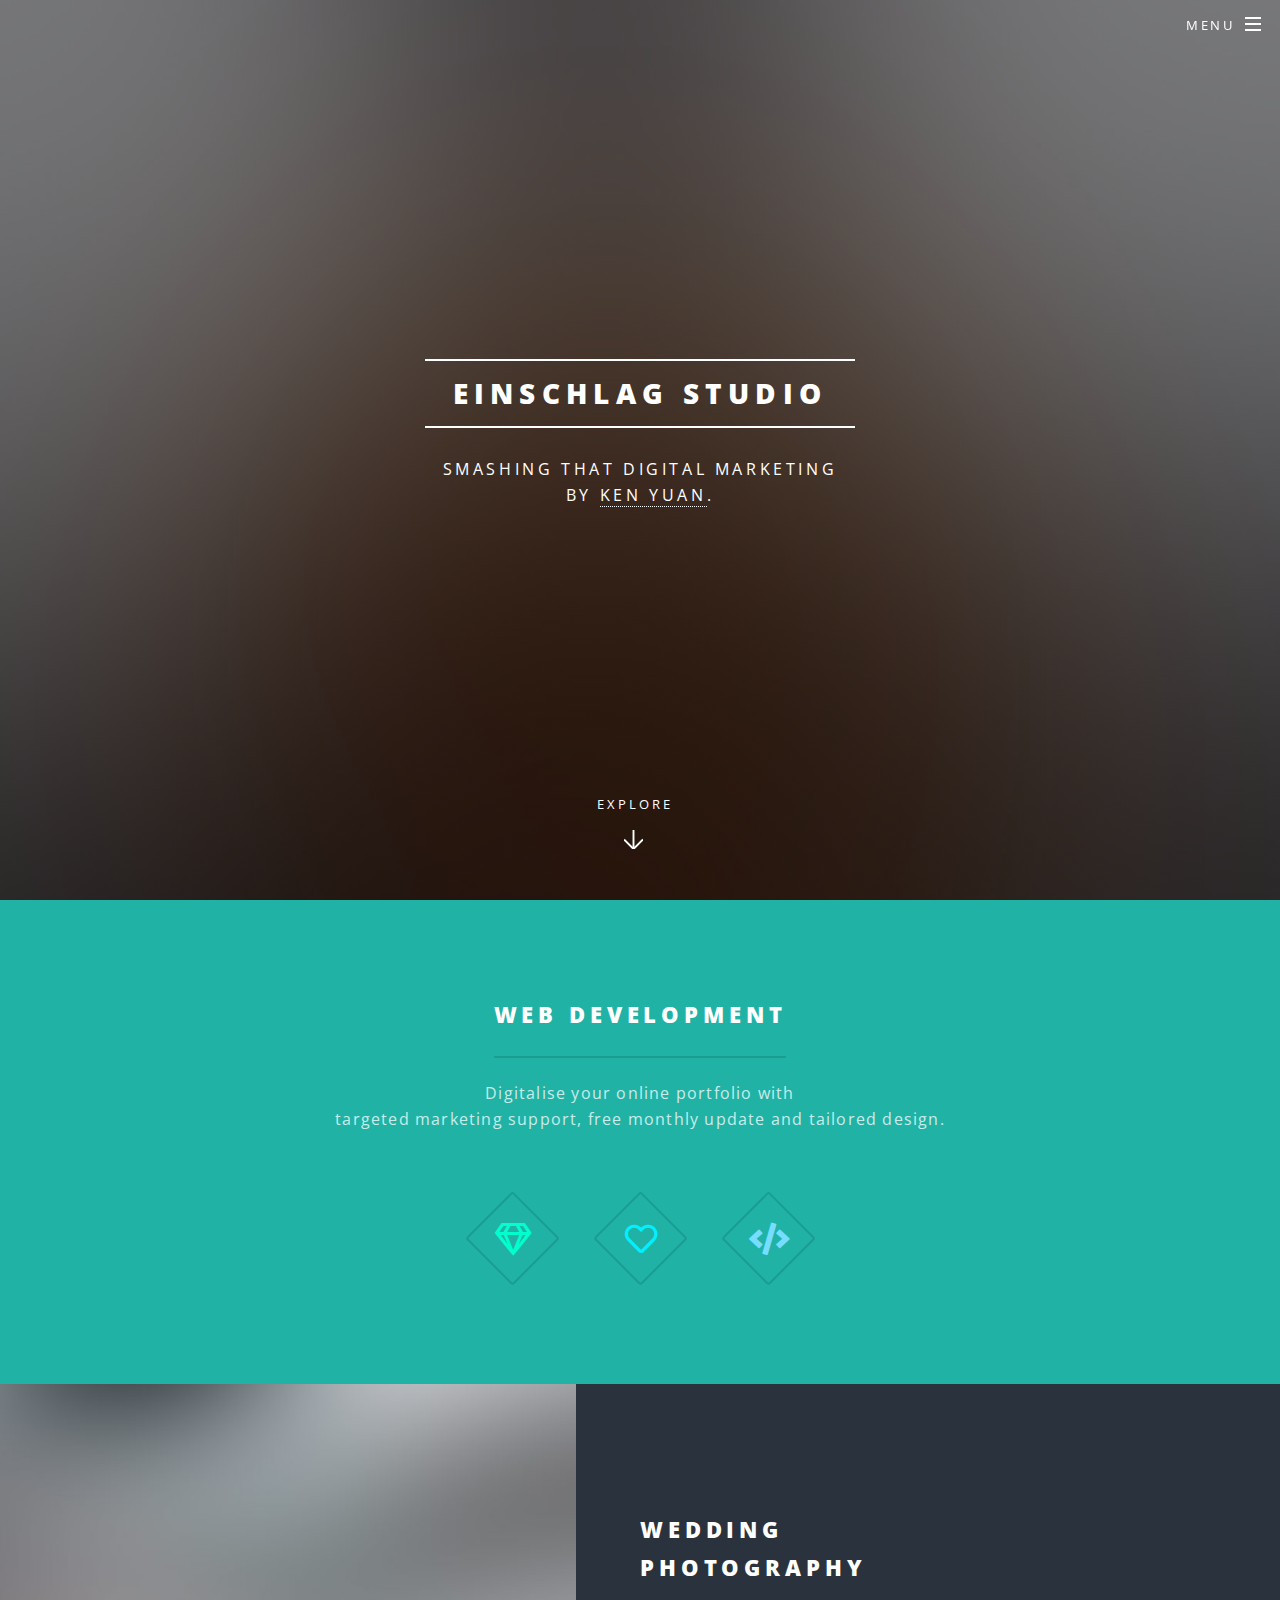
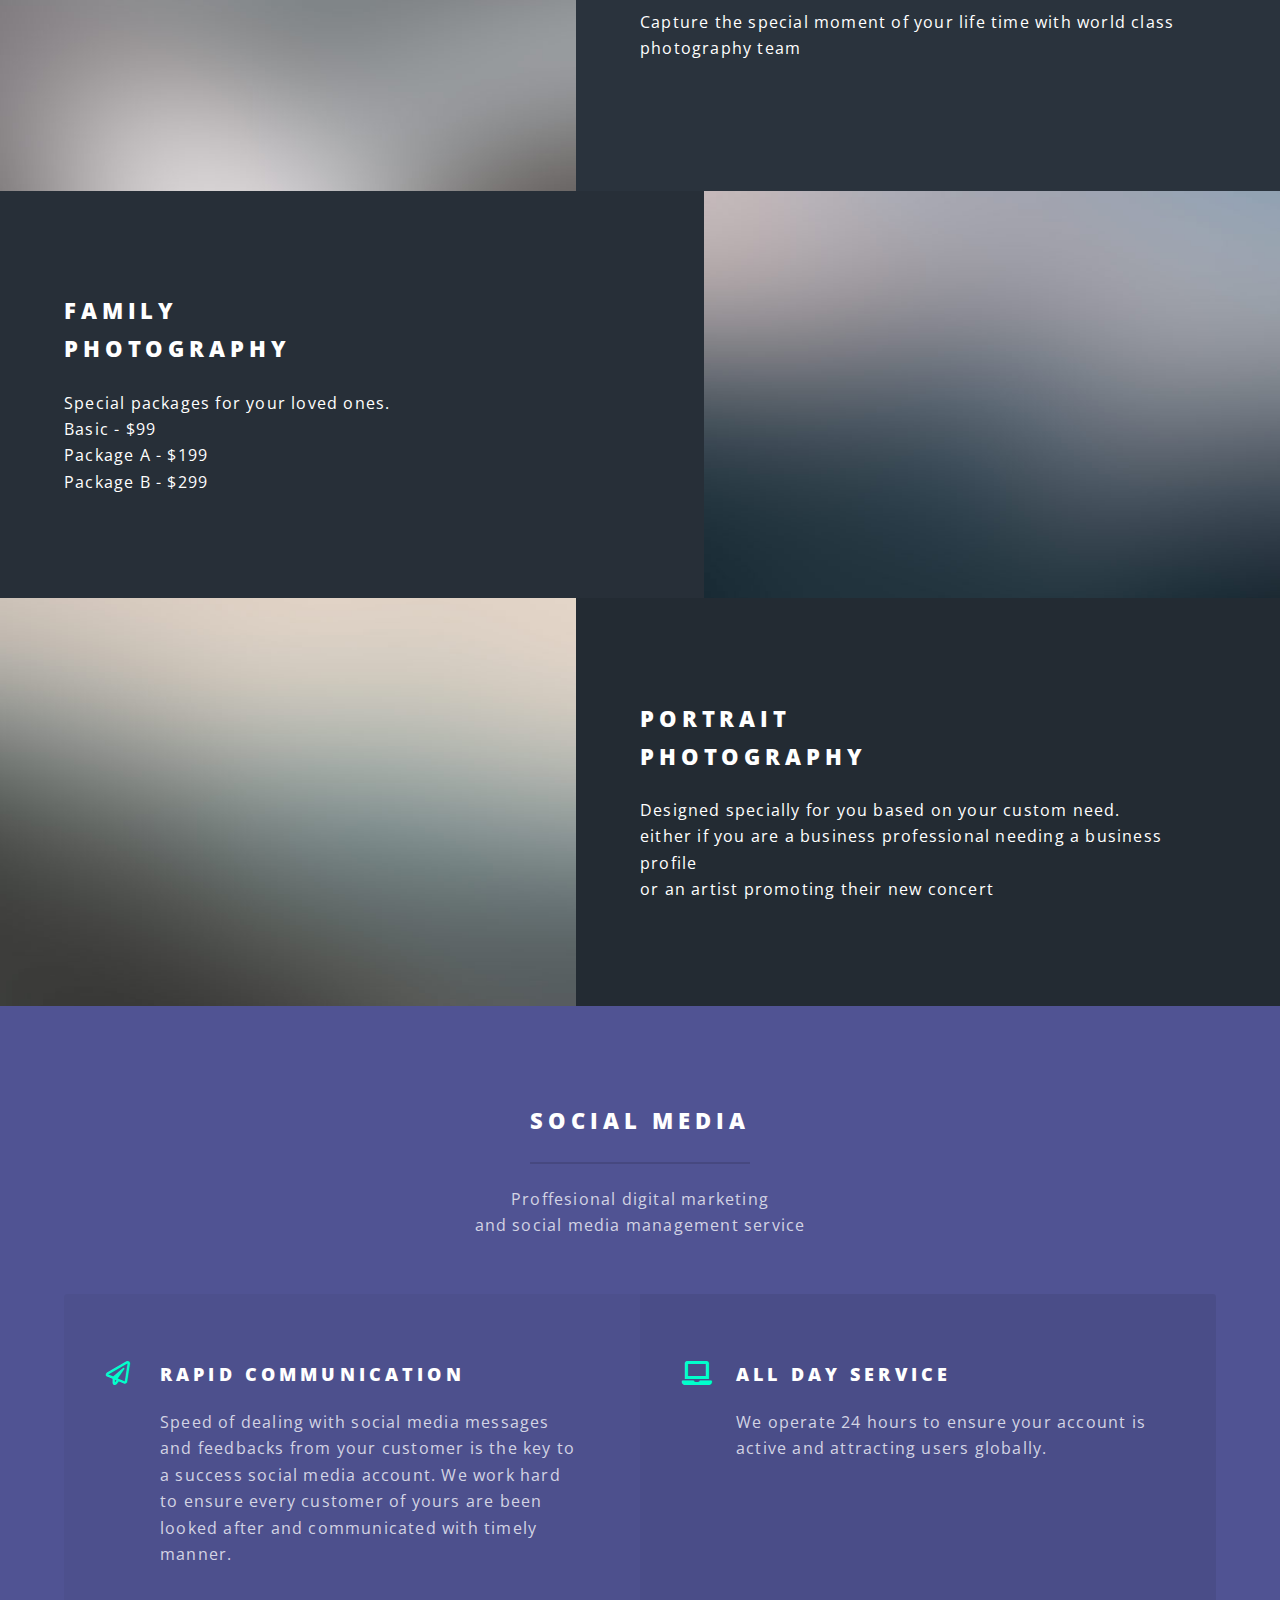
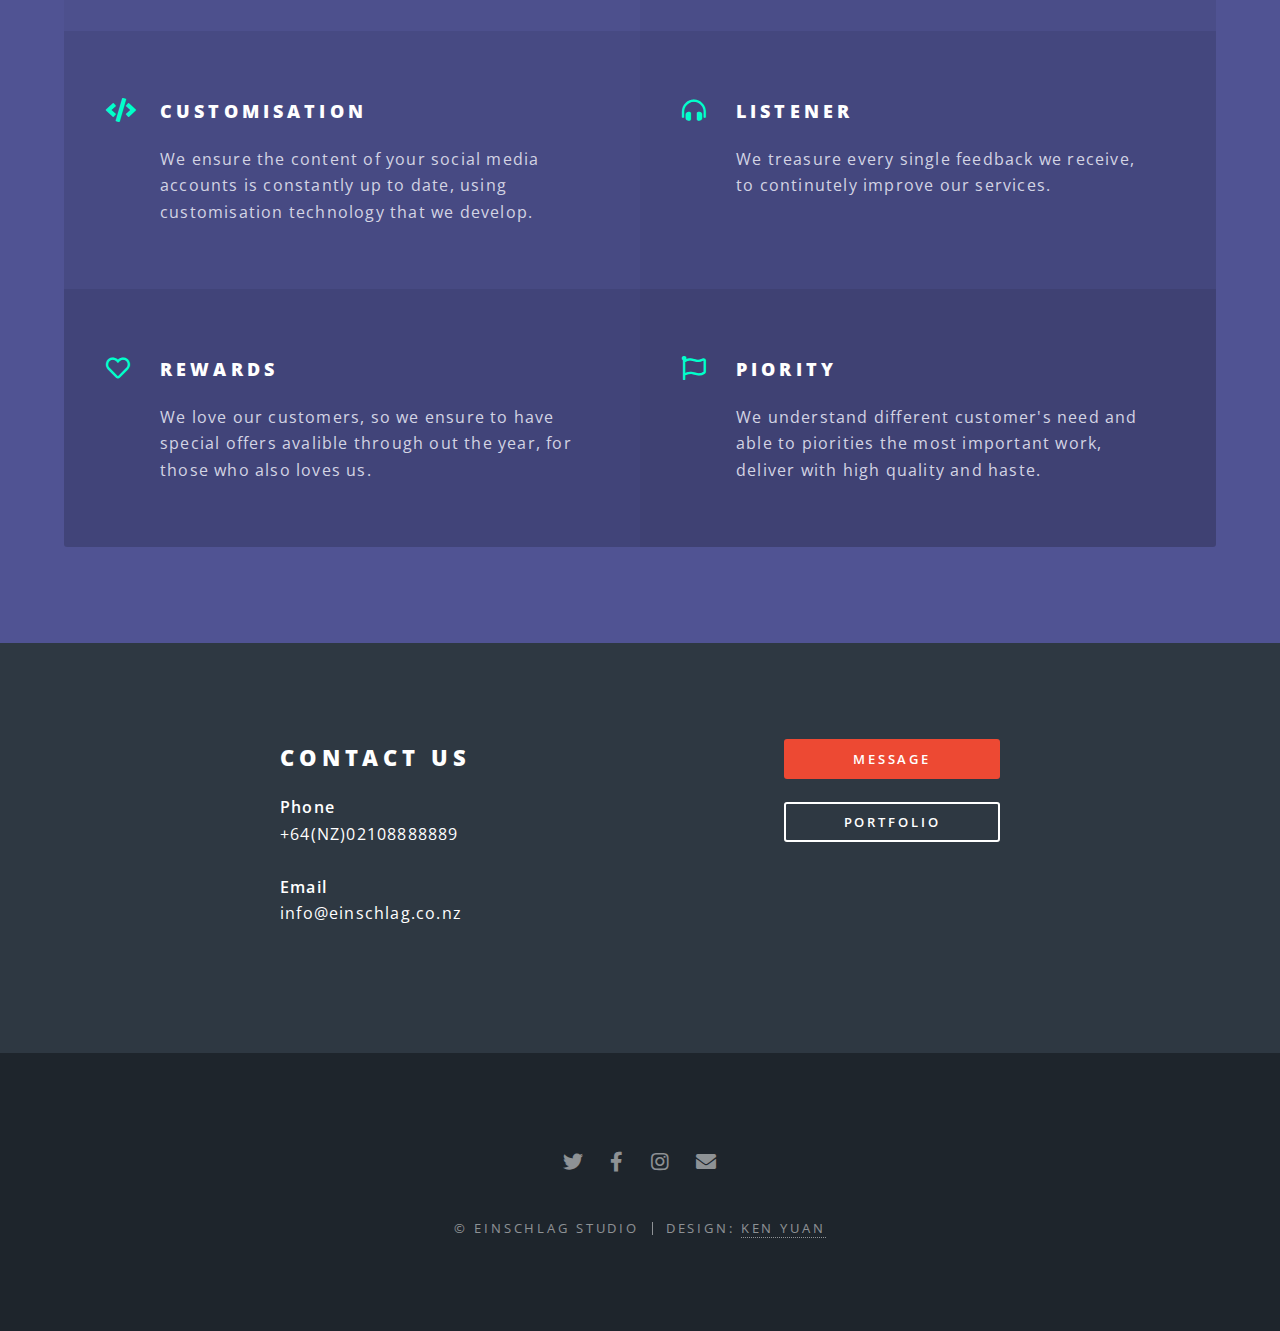
==== index.html @ cc35b53b "Initial commit" ====
<!DOCTYPE HTML>

<html>
	<head>
		<title>Einschlag Studio</title>
		<meta charset="utf-8" />
		<meta name="viewport" content="width=device-width, initial-scale=1, user-scalable=no" />
		<link rel="stylesheet" href="assets/css/main.css" />
		<noscript><link rel="stylesheet" href="assets/css/noscript.css" /></noscript>
	</head>
	<body class="landing is-preload">

		<!-- Page Wrapper -->
			<div id="page-wrapper">

				<!-- Header -->
					<header id="header" class="alt">
						<h1><a href="index.html">Einschlag Studio</a></h1>
						<nav id="nav">
							<ul>
								<li class="special">
									<a href="#menu" class="menuToggle"><span>Menu</span></a>
									<div id="menu">
										<ul>
											<li><a href="index.html">Home</a></li>
											<li><a href="#develop">Web Design</a></li>
											<li><a href="elements.html">Photography</a></li>
											<li><a href="#">Social Media</a></li>
											<li><a href="#">Message</a></li>
											<li><a href="">Portfolio</a></li>
										</ul>
									</div>
								</li>
							</ul>
						</nav>
					</header>

				<!-- Banner -->
					<section id="banner">
						<div class="inner">
							<h2>Einschlag Studio</h2>
							<p>Smashing That Digital Marketing<br />
							
							by <a href="">Ken Yuan</a>.</p>	
						</div>
						<a href="#one" class="more scrolly">Explore</a>
					</section>

				<!-- One -->
					<a id="develop"></a>
					<section id="one" class="wrapper style1 special">
						<div class="inner">
							<header class="major">
								<h2>Web Development</h2>
								<p>Digitalise your online portfolio with </br>
									 targeted marketing support, free monthly update and tailored design.
								</p>
							</header>
							<ul class="icons major">
								<li><span class="icon fa-gem major style1"><span class="label">Lorem</span></span></li>
								<li><span class="icon fa-heart major style2"><span class="label">Ipsum</span></span></li>
								<li><span class="icon solid fa-code major style3"><span class="label">Dolor</span></span></li>
							</ul>
						</div>
					</section>

				<!-- Two -->
					<section id="two" class="wrapper alt style2">
						<section class="spotlight">
							<div class="image"><img src="images/pic01.jpg" alt="" /></div><div class="content">
								<h2>Wedding<br />
								Photography</h2>
								<p>Capture the special moment of your life time with world class photography team</p>
							</div>
						</section>
						<section class="spotlight">
							<div class="image"><img src="images/pic02.jpg" alt="" /></div><div class="content">
								<h2>Family<br />
								Photography</h2>
								<p>Special packages for your loved ones. <br />
								Basic - $99<br />
								Package A - $199<br />
								Package B - $299<br />
								</p>
							</div>
						</section>
						<section class="spotlight">
							<div class="image"><img src="images/pic03.jpg" alt="" /></div><div class="content">
								<h2>Portrait<br />
								Photography</h2>
								<p>
									Designed specially for you based on your custom need.<br />
									either if you are a business professional needing a business profile <br /> 
									or an artist promoting their new concert <br /> 
								</p>
							</div>
						</section>
					</section>

				<!-- Three -->
					<section id="three" class="wrapper style3 special">
						<div class="inner">
							<header class="major">
								<h2>Social Media</h2>
								<p>Proffesional digital marketing<br />
								and social media management service
								</p>
							</header>
							<ul class="features">
								<li class="icon fa-paper-plane">
									<h3>Rapid communication</h3>
									<p>Speed of dealing with social media messages and feedbacks from your customer is the key to a success social media account. We work hard to ensure every customer of yours are been looked after and communicated with timely manner.</p>
								</li>
								<li class="icon solid fa-laptop">
									<h3>All day service</h3>
									<p>We operate 24 hours to ensure your account is active and attracting users globally. </p>
								</li>
								<li class="icon solid fa-code">
									<h3>Customisation</h3>
									<p>We ensure the content of your social media accounts is constantly up to date, using customisation technology that we develop.</p>
								</li>
								<li class="icon solid fa-headphones-alt">
									<h3>Listener</h3>
									<p>We treasure every single feedback we receive, to continutely improve our services.</p>
								</li>
								<li class="icon fa-heart">
									<h3>Rewards</h3>
									<p>We love our customers, so we ensure to have special offers avalible through out the year, for those who also loves us.</p>
								</li>
								<li class="icon fa-flag">
									<h3>Piority</h3>
									<p>We understand different customer's need and able to piorities the most important work, deliver with high quality and haste.</p>
								</li>
							</ul>
						</div>
					</section>

				<!-- CTA -->
					<section id="cta" class="wrapper style4">
						<div class="inner">
							<header>
								<h2>Contact Us</h2>
								<p><b>Phone</b><br />
								+64(NZ)02108888889<br /><br />
								<b>Email</b> <br />
								info@einschlag.co.nz<br /><br />
								</p>
							</header>
							<ul class="actions stacked">
								<li><a href="#" class="button fit primary">Message</a></li>
								<li><a href="#" class="button fit">Portfolio</a></li>
							</ul>
						</div>
					</section>

				<!-- Footer -->
					<footer id="footer">
						<ul class="icons">
							<li><a href="#" class="icon brands fa-twitter"><span class="label">Twitter</span></a></li>
							<li><a href="#" class="icon brands fa-facebook-f"><span class="label">Facebook</span></a></li>
							<li><a href="#" class="icon brands fa-instagram"><span class="label">Instagram</span></a></li>
							<li><a href="mailto:info@einschlag.co.nz" class="icon solid fa-envelope"><span class="label">Email</span></a></li>
						</ul>
						<ul class="copyright">
							<li>&copy; Einschlag Studio</li><li>Design: <a href="http://html5up.net">Ken Yuan</a></li>
						</ul>
					</footer>

			</div>

		<!-- Scripts -->
			<script src="assets/js/jquery.min.js"></script>
			<script src="assets/js/jquery.scrollex.min.js"></script>
			<script src="assets/js/jquery.scrolly.min.js"></script>
			<script src="assets/js/browser.min.js"></script>
			<script src="assets/js/breakpoints.min.js"></script>
			<script src="assets/js/util.js"></script>
			<script src="assets/js/main.js"></script>

	</body>
</html>
---- assets/css/main.css ----
@import url(fontawesome-all.min.css);
@import url("https://fonts.googleapis.com/css?family=Open+Sans:400,400italic,600,600italic,800,800italic");

/*
	Spectral by HTML5 UP
	html5up.net | @ajlkn
	Free for personal and commercial use under the CCA 3.0 license (html5up.net/license)
*/

html, body, div, span, applet, object,
iframe, h1, h2, h3, h4, h5, h6, p, blockquote,
pre, a, abbr, acronym, address, big, cite,
code, del, dfn, em, img, ins, kbd, q, s, samp,
small, strike, strong, sub, sup, tt, var, b,
u, i, center, dl, dt, dd, ol, ul, li, fieldset,
form, label, legend, table, caption, tbody,
tfoot, thead, tr, th, td, article, aside,
canvas, details, embed, figure, figcaption,
footer, header, hgroup, menu, nav, output, ruby,
section, summary, time, mark, audio, video {
	margin: 0;
	padding: 0;
	border: 0;
	font-size: 100%;
	font: inherit;
	vertical-align: baseline;}

article, aside, details, figcaption, figure,
footer, header, hgroup, menu, nav, section {
	display: block;}

body {
	line-height: 1;
}

ol, ul {
	list-style: none;
}

blockquote, q {
	quotes: none;
}

	blockquote:before, blockquote:after, q:before, q:after {
		content: '';
		content: none;
	}

table {
	border-collapse: collapse;
	border-spacing: 0;
}

body {
	-webkit-text-size-adjust: none;
}

mark {
	background-color: transparent;
	color: inherit;
}

input::-moz-focus-inner {
	border: 0;
	padding: 0;
}

input, select, textarea {
	-moz-appearance: none;
	-webkit-appearance: none;
	-ms-appearance: none;
	appearance: none;
}

/* Basic */

	@-ms-viewport {
		width: device-width;
	}

	html {
		box-sizing: border-box;
	}

	*, *:before, *:after {
		box-sizing: inherit;
	}

	body {
		background: #2e3842;
	}

		body.is-preload *, body.is-preload *:before, body.is-preload *:after {
			-moz-animation: none !important;
			-webkit-animation: none !important;
			-ms-animation: none !important;
			animation: none !important;
			-moz-transition: none !important;
			-webkit-transition: none !important;
			-ms-transition: none !important;
			transition: none !important;
		}

	body, input, select, textarea {
		color: #fff;
		font-family: "Open Sans", Helvetica, sans-serif;
		font-size: 15pt;
		font-weight: 400;
		letter-spacing: 0.075em;
		line-height: 1.65em;
	}

		@media screen and (max-width: 1680px) {

			body, input, select, textarea {
				font-size: 13pt;
			}

		}

		@media screen and (max-width: 1280px) {

			body, input, select, textarea {
				font-size: 12pt;
			}

		}

		@media screen and (max-width: 736px) {

			body, input, select, textarea {
				font-size: 11pt;
				letter-spacing: 0.0375em;
			}

		}

	a {
		-moz-transition: color 0.2s ease, border-bottom-color 0.2s ease;
		-webkit-transition: color 0.2s ease, border-bottom-color 0.2s ease;
		-ms-transition: color 0.2s ease, border-bottom-color 0.2s ease;
		transition: color 0.2s ease, border-bottom-color 0.2s ease;
		border-bottom: dotted 1px;
		color: inherit;
		text-decoration: none;
	}

		a:hover {
			border-bottom-color: transparent;
		}

	strong, b {
		color: #fff;
		font-weight: 600;
	}

	em, i {
		font-style: italic;
	}

	p {
		margin: 0 0 2em 0;
	}

	h1, h2, h3, h4, h5, h6 {
		color: #fff;
		font-weight: 800;
		letter-spacing: 0.225em;
		line-height: 1em;
		margin: 0 0 1em 0;
		text-transform: uppercase;
	}

		h1 a, h2 a, h3 a, h4 a, h5 a, h6 a {
			color: inherit;
			text-decoration: none;
		}

	h2 {
		font-size: 1.35em;
		line-height: 1.75em;
	}

		@media screen and (max-width: 736px) {

			h2 {
				font-size: 1.1em;
				line-height: 1.65em;
			}

		}

	h3 {
		font-size: 1.15em;
		line-height: 1.75em;
	}

		@media screen and (max-width: 736px) {

			h3 {
				font-size: 1em;
				line-height: 1.65em;
			}

		}

	h4 {
		font-size: 1em;
		line-height: 1.5em;
	}

	h5 {
		font-size: 0.8em;
		line-height: 1.5em;
	}

	h6 {
		font-size: 0.7em;
		line-height: 1.5em;
	}

	sub {
		font-size: 0.8em;
		position: relative;
		top: 0.5em;
	}

	sup {
		font-size: 0.8em;
		position: relative;
		top: -0.5em;
	}

	hr {
		border: 0;
		border-bottom: solid 2px #fff;
		margin: 3em 0;
	}

		hr.major {
			margin: 4.5em 0;
		}

	blockquote {
		border-left: solid 4px #fff;
		font-style: italic;
		margin: 0 0 2em 0;
		padding: 0.5em 0 0.5em 2em;
	}

	code {
		background: rgba(144, 144, 144, 0.25);
		border-radius: 3px;
		font-family: "Courier New", monospace;
		font-size: 0.9em;
		letter-spacing: 0;
		margin: 0 0.25em;
		padding: 0.25em 0.65em;
	}

	pre {
		-webkit-overflow-scrolling: touch;
		font-family: "Courier New", monospace;
		font-size: 0.9em;
		margin: 0 0 2em 0;
	}

		pre code {
			display: block;
			line-height: 1.75em;
			padding: 1em 1.5em;
			overflow-x: auto;
		}

	.align-left {
		text-align: left;
	}

	.align-center {
		text-align: center;
	}

	.align-right {
		text-align: right;
	}

/* Row */

	.row {
		display: flex;
		flex-wrap: wrap;
		box-sizing: border-box;
		align-items: stretch;
	}

		.row > * {
			box-sizing: border-box;
		}

		.row.gtr-uniform > * > :last-child {
			margin-bottom: 0;
		}

		.row.aln-left {
			justify-content: flex-start;
		}

		.row.aln-center {
			justify-content: center;
		}

		.row.aln-right {
			justify-content: flex-end;
		}

		.row.aln-top {
			align-items: flex-start;
		}

		.row.aln-middle {
			align-items: center;
		}

		.row.aln-bottom {
			align-items: flex-end;
		}

		.row > .imp {
			order: -1;
		}

		.row > .col-1 {
			width: 8.33333%;
		}

		.row > .off-1 {
			margin-left: 8.33333%;
		}

		.row > .col-2 {
			width: 16.66667%;
		}

		.row > .off-2 {
			margin-left: 16.66667%;
		}

		.row > .col-3 {
			width: 25%;
		}

		.row > .off-3 {
			margin-left: 25%;
		}

		.row > .col-4 {
			width: 33.33333%;
		}

		.row > .off-4 {
			margin-left: 33.33333%;
		}

		.row > .col-5 {
			width: 41.66667%;
		}

		.row > .off-5 {
			margin-left: 41.66667%;
		}

		.row > .col-6 {
			width: 50%;
		}

		.row > .off-6 {
			margin-left: 50%;
		}

		.row > .col-7 {
			width: 58.33333%;
		}

		.row > .off-7 {
			margin-left: 58.33333%;
		}

		.row > .col-8 {
			width: 66.66667%;
		}

		.row > .off-8 {
			margin-left: 66.66667%;
		}

		.row > .col-9 {
			width: 75%;
		}

		.row > .off-9 {
			margin-left: 75%;
		}

		.row > .col-10 {
			width: 83.33333%;
		}

		.row > .off-10 {
			margin-left: 83.33333%;
		}

		.row > .col-11 {
			width: 91.66667%;
		}

		.row > .off-11 {
			margin-left: 91.66667%;
		}

		.row > .col-12 {
			width: 100%;
		}

		.row > .off-12 {
			margin-left: 100%;
		}

		.row.gtr-0 {
			margin-top: 0;
			margin-left: 0em;
		}

			.row.gtr-0 > * {
				padding: 0 0 0 0em;
			}

			.row.gtr-0.gtr-uniform {
				margin-top: 0em;
			}

				.row.gtr-0.gtr-uniform > * {
					padding-top: 0em;
				}

		.row.gtr-25 {
			margin-top: 0;
			margin-left: -0.375em;
		}

			.row.gtr-25 > * {
				padding: 0 0 0 0.375em;
			}

			.row.gtr-25.gtr-uniform {
				margin-top: -0.375em;
			}

				.row.gtr-25.gtr-uniform > * {
					padding-top: 0.375em;
				}

		.row.gtr-50 {
			margin-top: 0;
			margin-left: -0.75em;
		}

			.row.gtr-50 > * {
				padding: 0 0 0 0.75em;
			}

			.row.gtr-50.gtr-uniform {
				margin-top: -0.75em;
			}

				.row.gtr-50.gtr-uniform > * {
					padding-top: 0.75em;
				}

		.row {
			margin-top: 0;
			margin-left: -1.5em;
		}

			.row > * {
				padding: 0 0 0 1.5em;
			}

			.row.gtr-uniform {
				margin-top: -1.5em;
			}

				.row.gtr-uniform > * {
					padding-top: 1.5em;
				}

		.row.gtr-150 {
			margin-top: 0;
			margin-left: -2.25em;
		}

			.row.gtr-150 > * {
				padding: 0 0 0 2.25em;
			}

			.row.gtr-150.gtr-uniform {
				margin-top: -2.25em;
			}

				.row.gtr-150.gtr-uniform > * {
					padding-top: 2.25em;
				}

		.row.gtr-200 {
			margin-top: 0;
			margin-left: -3em;
		}

			.row.gtr-200 > * {
				padding: 0 0 0 3em;
			}

			.row.gtr-200.gtr-uniform {
				margin-top: -3em;
			}

				.row.gtr-200.gtr-uniform > * {
					padding-top: 3em;
				}

		@media screen and (max-width: 1680px) {

			.row {
				display: flex;
				flex-wrap: wrap;
				box-sizing: border-box;
				align-items: stretch;
			}

				.row > * {
					box-sizing: border-box;
				}

				.row.gtr-uniform > * > :last-child {
					margin-bottom: 0;
				}

				.row.aln-left {
					justify-content: flex-start;
				}

				.row.aln-center {
					justify-content: center;
				}

				.row.aln-right {
					justify-content: flex-end;
				}

				.row.aln-top {
					align-items: flex-start;
				}

				.row.aln-middle {
					align-items: center;
				}

				.row.aln-bottom {
					align-items: flex-end;
				}

				.row > .imp-xlarge {
					order: -1;
				}

				.row > .col-1-xlarge {
					width: 8.33333%;
				}

				.row > .off-1-xlarge {
					margin-left: 8.33333%;
				}

				.row > .col-2-xlarge {
					width: 16.66667%;
				}

				.row > .off-2-xlarge {
					margin-left: 16.66667%;
				}

				.row > .col-3-xlarge {
					width: 25%;
				}

				.row > .off-3-xlarge {
					margin-left: 25%;
				}

				.row > .col-4-xlarge {
					width: 33.33333%;
				}

				.row > .off-4-xlarge {
					margin-left: 33.33333%;
				}

				.row > .col-5-xlarge {
					width: 41.66667%;
				}

				.row > .off-5-xlarge {
					margin-left: 41.66667%;
				}

				.row > .col-6-xlarge {
					width: 50%;
				}

				.row > .off-6-xlarge {
					margin-left: 50%;
				}

				.row > .col-7-xlarge {
					width: 58.33333%;
				}

				.row > .off-7-xlarge {
					margin-left: 58.33333%;
				}

				.row > .col-8-xlarge {
					width: 66.66667%;
				}

				.row > .off-8-xlarge {
					margin-left: 66.66667%;
				}

				.row > .col-9-xlarge {
					width: 75%;
				}

				.row > .off-9-xlarge {
					margin-left: 75%;
				}

				.row > .col-10-xlarge {
					width: 83.33333%;
				}

				.row > .off-10-xlarge {
					margin-left: 83.33333%;
				}

				.row > .col-11-xlarge {
					width: 91.66667%;
				}

				.row > .off-11-xlarge {
					margin-left: 91.66667%;
				}

				.row > .col-12-xlarge {
					width: 100%;
				}

				.row > .off-12-xlarge {
					margin-left: 100%;
				}

				.row.gtr-0 {
					margin-top: 0;
					margin-left: 0em;
				}

					.row.gtr-0 > * {
						padding: 0 0 0 0em;
					}

					.row.gtr-0.gtr-uniform {
						margin-top: 0em;
					}

						.row.gtr-0.gtr-uniform > * {
							padding-top: 0em;
						}

				.row.gtr-25 {
					margin-top: 0;
					margin-left: -0.375em;
				}

					.row.gtr-25 > * {
						padding: 0 0 0 0.375em;
					}

					.row.gtr-25.gtr-uniform {
						margin-top: -0.375em;
					}

						.row.gtr-25.gtr-uniform > * {
							padding-top: 0.375em;
						}

				.row.gtr-50 {
					margin-top: 0;
					margin-left: -0.75em;
				}

					.row.gtr-50 > * {
						padding: 0 0 0 0.75em;
					}

					.row.gtr-50.gtr-uniform {
						margin-top: -0.75em;
					}

						.row.gtr-50.gtr-uniform > * {
							padding-top: 0.75em;
						}

				.row {
					margin-top: 0;
					margin-left: -1.5em;
				}

					.row > * {
						padding: 0 0 0 1.5em;
					}

					.row.gtr-uniform {
						margin-top: -1.5em;
					}

						.row.gtr-uniform > * {
							padding-top: 1.5em;
						}

				.row.gtr-150 {
					margin-top: 0;
					margin-left: -2.25em;
				}

					.row.gtr-150 > * {
						padding: 0 0 0 2.25em;
					}

					.row.gtr-150.gtr-uniform {
						margin-top: -2.25em;
					}

						.row.gtr-150.gtr-uniform > * {
							padding-top: 2.25em;
						}

				.row.gtr-200 {
					margin-top: 0;
					margin-left: -3em;
				}

					.row.gtr-200 > * {
						padding: 0 0 0 3em;
					}

					.row.gtr-200.gtr-uniform {
						margin-top: -3em;
					}

						.row.gtr-200.gtr-uniform > * {
							padding-top: 3em;
						}

		}

		@media screen and (max-width: 1280px) {

			.row {
				display: flex;
				flex-wrap: wrap;
				box-sizing: border-box;
				align-items: stretch;
			}

				.row > * {
					box-sizing: border-box;
				}

				.row.gtr-uniform > * > :last-child {
					margin-bottom: 0;
				}

				.row.aln-left {
					justify-content: flex-start;
				}

				.row.aln-center {
					justify-content: center;
				}

				.row.aln-right {
					justify-content: flex-end;
				}

				.row.aln-top {
					align-items: flex-start;
				}

				.row.aln-middle {
					align-items: center;
				}

				.row.aln-bottom {
					align-items: flex-end;
				}

				.row > .imp-large {
					order: -1;
				}

				.row > .col-1-large {
					width: 8.33333%;
				}

				.row > .off-1-large {
					margin-left: 8.33333%;
				}

				.row > .col-2-large {
					width: 16.66667%;
				}

				.row > .off-2-large {
					margin-left: 16.66667%;
				}

				.row > .col-3-large {
					width: 25%;
				}

				.row > .off-3-large {
					margin-left: 25%;
				}

				.row > .col-4-large {
					width: 33.33333%;
				}

				.row > .off-4-large {
					margin-left: 33.33333%;
				}

				.row > .col-5-large {
					width: 41.66667%;
				}

				.row > .off-5-large {
					margin-left: 41.66667%;
				}

				.row > .col-6-large {
					width: 50%;
				}

				.row > .off-6-large {
					margin-left: 50%;
				}

				.row > .col-7-large {
					width: 58.33333%;
				}

				.row > .off-7-large {
					margin-left: 58.33333%;
				}

				.row > .col-8-large {
					width: 66.66667%;
				}

				.row > .off-8-large {
					margin-left: 66.66667%;
				}

				.row > .col-9-large {
					width: 75%;
				}

				.row > .off-9-large {
					margin-left: 75%;
				}

				.row > .col-10-large {
					width: 83.33333%;
				}

				.row > .off-10-large {
					margin-left: 83.33333%;
				}

				.row > .col-11-large {
					width: 91.66667%;
				}

				.row > .off-11-large {
					margin-left: 91.66667%;
				}

				.row > .col-12-large {
					width: 100%;
				}

				.row > .off-12-large {
					margin-left: 100%;
				}

				.row.gtr-0 {
					margin-top: 0;
					margin-left: 0em;
				}

					.row.gtr-0 > * {
						padding: 0 0 0 0em;
					}

					.row.gtr-0.gtr-uniform {
						margin-top: 0em;
					}

						.row.gtr-0.gtr-uniform > * {
							padding-top: 0em;
						}

				.row.gtr-25 {
					margin-top: 0;
					margin-left: -0.375em;
				}

					.row.gtr-25 > * {
						padding: 0 0 0 0.375em;
					}

					.row.gtr-25.gtr-uniform {
						margin-top: -0.375em;
					}

						.row.gtr-25.gtr-uniform > * {
							padding-top: 0.375em;
						}

				.row.gtr-50 {
					margin-top: 0;
					margin-left: -0.75em;
				}

					.row.gtr-50 > * {
						padding: 0 0 0 0.75em;
					}

					.row.gtr-50.gtr-uniform {
						margin-top: -0.75em;
					}

						.row.gtr-50.gtr-uniform > * {
							padding-top: 0.75em;
						}

				.row {
					margin-top: 0;
					margin-left: -1.5em;
				}

					.row > * {
						padding: 0 0 0 1.5em;
					}

					.row.gtr-uniform {
						margin-top: -1.5em;
					}

						.row.gtr-uniform > * {
							padding-top: 1.5em;
						}

				.row.gtr-150 {
					margin-top: 0;
					margin-left: -2.25em;
				}

					.row.gtr-150 > * {
						padding: 0 0 0 2.25em;
					}

					.row.gtr-150.gtr-uniform {
						margin-top: -2.25em;
					}

						.row.gtr-150.gtr-uniform > * {
							padding-top: 2.25em;
						}

				.row.gtr-200 {
					margin-top: 0;
					margin-left: -3em;
				}

					.row.gtr-200 > * {
						padding: 0 0 0 3em;
					}

					.row.gtr-200.gtr-uniform {
						margin-top: -3em;
					}

						.row.gtr-200.gtr-uniform > * {
							padding-top: 3em;
						}

		}

		@media screen and (max-width: 980px) {

			.row {
				display: flex;
				flex-wrap: wrap;
				box-sizing: border-box;
				align-items: stretch;
			}

				.row > * {
					box-sizing: border-box;
				}

				.row.gtr-uniform > * > :last-child {
					margin-bottom: 0;
				}

				.row.aln-left {
					justify-content: flex-start;
				}

				.row.aln-center {
					justify-content: center;
				}

				.row.aln-right {
					justify-content: flex-end;
				}

				.row.aln-top {
					align-items: flex-start;
				}

				.row.aln-middle {
					align-items: center;
				}

				.row.aln-bottom {
					align-items: flex-end;
				}

				.row > .imp-medium {
					order: -1;
				}

				.row > .col-1-medium {
					width: 8.33333%;
				}

				.row > .off-1-medium {
					margin-left: 8.33333%;
				}

				.row > .col-2-medium {
					width: 16.66667%;
				}

				.row > .off-2-medium {
					margin-left: 16.66667%;
				}

				.row > .col-3-medium {
					width: 25%;
				}

				.row > .off-3-medium {
					margin-left: 25%;
				}

				.row > .col-4-medium {
					width: 33.33333%;
				}

				.row > .off-4-medium {
					margin-left: 33.33333%;
				}

				.row > .col-5-medium {
					width: 41.66667%;
				}

				.row > .off-5-medium {
					margin-left: 41.66667%;
				}

				.row > .col-6-medium {
					width: 50%;
				}

				.row > .off-6-medium {
					margin-left: 50%;
				}

				.row > .col-7-medium {
					width: 58.33333%;
				}

				.row > .off-7-medium {
					margin-left: 58.33333%;
				}

				.row > .col-8-medium {
					width: 66.66667%;
				}

				.row > .off-8-medium {
					margin-left: 66.66667%;
				}

				.row > .col-9-medium {
					width: 75%;
				}

				.row > .off-9-medium {
					margin-left: 75%;
				}

				.row > .col-10-medium {
					width: 83.33333%;
				}

				.row > .off-10-medium {
					margin-left: 83.33333%;
				}

				.row > .col-11-medium {
					width: 91.66667%;
				}

				.row > .off-11-medium {
					margin-left: 91.66667%;
				}

				.row > .col-12-medium {
					width: 100%;
				}

				.row > .off-12-medium {
					margin-left: 100%;
				}

				.row.gtr-0 {
					margin-top: 0;
					margin-left: 0em;
				}

					.row.gtr-0 > * {
						padding: 0 0 0 0em;
					}

					.row.gtr-0.gtr-uniform {
						margin-top: 0em;
					}

						.row.gtr-0.gtr-uniform > * {
							padding-top: 0em;
						}

				.row.gtr-25 {
					margin-top: 0;
					margin-left: -0.375em;
				}

					.row.gtr-25 > * {
						padding: 0 0 0 0.375em;
					}

					.row.gtr-25.gtr-uniform {
						margin-top: -0.375em;
					}

						.row.gtr-25.gtr-uniform > * {
							padding-top: 0.375em;
						}

				.row.gtr-50 {
					margin-top: 0;
					margin-left: -0.75em;
				}

					.row.gtr-50 > * {
						padding: 0 0 0 0.75em;
					}

					.row.gtr-50.gtr-uniform {
						margin-top: -0.75em;
					}

						.row.gtr-50.gtr-uniform > * {
							padding-top: 0.75em;
						}

				.row {
					margin-top: 0;
					margin-left: -1.5em;
				}

					.row > * {
						padding: 0 0 0 1.5em;
					}

					.row.gtr-uniform {
						margin-top: -1.5em;
					}

						.row.gtr-uniform > * {
							padding-top: 1.5em;
						}

				.row.gtr-150 {
					margin-top: 0;
					margin-left: -2.25em;
				}

					.row.gtr-150 > * {
						padding: 0 0 0 2.25em;
					}

					.row.gtr-150.gtr-uniform {
						margin-top: -2.25em;
					}

						.row.gtr-150.gtr-uniform > * {
							padding-top: 2.25em;
						}

				.row.gtr-200 {
					margin-top: 0;
					margin-left: -3em;
				}

					.row.gtr-200 > * {
						padding: 0 0 0 3em;
					}

					.row.gtr-200.gtr-uniform {
						margin-top: -3em;
					}

						.row.gtr-200.gtr-uniform > * {
							padding-top: 3em;
						}

		}

		@media screen and (max-width: 736px) {

			.row {
				display: flex;
				flex-wrap: wrap;
				box-sizing: border-box;
				align-items: stretch;
			}

				.row > * {
					box-sizing: border-box;
				}

				.row.gtr-uniform > * > :last-child {
					margin-bottom: 0;
				}

				.row.aln-left {
					justify-content: flex-start;
				}

				.row.aln-center {
					justify-content: center;
				}

				.row.aln-right {
					justify-content: flex-end;
				}

				.row.aln-top {
					align-items: flex-start;
				}

				.row.aln-middle {
					align-items: center;
				}

				.row.aln-bottom {
					align-items: flex-end;
				}

				.row > .imp-small {
					order: -1;
				}

				.row > .col-1-small {
					width: 8.33333%;
				}

				.row > .off-1-small {
					margin-left: 8.33333%;
				}

				.row > .col-2-small {
					width: 16.66667%;
				}

				.row > .off-2-small {
					margin-left: 16.66667%;
				}

				.row > .col-3-small {
					width: 25%;
				}

				.row > .off-3-small {
					margin-left: 25%;
				}

				.row > .col-4-small {
					width: 33.33333%;
				}

				.row > .off-4-small {
					margin-left: 33.33333%;
				}

				.row > .col-5-small {
					width: 41.66667%;
				}

				.row > .off-5-small {
					margin-left: 41.66667%;
				}

				.row > .col-6-small {
					width: 50%;
				}

				.row > .off-6-small {
					margin-left: 50%;
				}

				.row > .col-7-small {
					width: 58.33333%;
				}

				.row > .off-7-small {
					margin-left: 58.33333%;
				}

				.row > .col-8-small {
					width: 66.66667%;
				}

				.row > .off-8-small {
					margin-left: 66.66667%;
				}

				.row > .col-9-small {
					width: 75%;
				}

				.row > .off-9-small {
					margin-left: 75%;
				}

				.row > .col-10-small {
					width: 83.33333%;
				}

				.row > .off-10-small {
					margin-left: 83.33333%;
				}

				.row > .col-11-small {
					width: 91.66667%;
				}

				.row > .off-11-small {
					margin-left: 91.66667%;
				}

				.row > .col-12-small {
					width: 100%;
				}

				.row > .off-12-small {
					margin-left: 100%;
				}

				.row.gtr-0 {
					margin-top: 0;
					margin-left: 0em;
				}

					.row.gtr-0 > * {
						padding: 0 0 0 0em;
					}

					.row.gtr-0.gtr-uniform {
						margin-top: 0em;
					}

						.row.gtr-0.gtr-uniform > * {
							padding-top: 0em;
						}

				.row.gtr-25 {
					margin-top: 0;
					margin-left: -0.375em;
				}

					.row.gtr-25 > * {
						padding: 0 0 0 0.375em;
					}

					.row.gtr-25.gtr-uniform {
						margin-top: -0.375em;
					}

						.row.gtr-25.gtr-uniform > * {
							padding-top: 0.375em;
						}

				.row.gtr-50 {
					margin-top: 0;
					margin-left: -0.75em;
				}

					.row.gtr-50 > * {
						padding: 0 0 0 0.75em;
					}

					.row.gtr-50.gtr-uniform {
						margin-top: -0.75em;
					}

						.row.gtr-50.gtr-uniform > * {
							padding-top: 0.75em;
						}

				.row {
					margin-top: 0;
					margin-left: -1.5em;
				}

					.row > * {
						padding: 0 0 0 1.5em;
					}

					.row.gtr-uniform {
						margin-top: -1.5em;
					}

						.row.gtr-uniform > * {
							padding-top: 1.5em;
						}

				.row.gtr-150 {
					margin-top: 0;
					margin-left: -2.25em;
				}

					.row.gtr-150 > * {
						padding: 0 0 0 2.25em;
					}

					.row.gtr-150.gtr-uniform {
						margin-top: -2.25em;
					}

						.row.gtr-150.gtr-uniform > * {
							padding-top: 2.25em;
						}

				.row.gtr-200 {
					margin-top: 0;
					margin-left: -3em;
				}

					.row.gtr-200 > * {
						padding: 0 0 0 3em;
					}

					.row.gtr-200.gtr-uniform {
						margin-top: -3em;
					}

						.row.gtr-200.gtr-uniform > * {
							padding-top: 3em;
						}

		}

		@media screen and (max-width: 480px) {

			.row {
				display: flex;
				flex-wrap: wrap;
				box-sizing: border-box;
				align-items: stretch;
			}

				.row > * {
					box-sizing: border-box;
				}

				.row.gtr-uniform > * > :last-child {
					margin-bottom: 0;
				}

				.row.aln-left {
					justify-content: flex-start;
				}

				.row.aln-center {
					justify-content: center;
				}

				.row.aln-right {
					justify-content: flex-end;
				}

				.row.aln-top {
					align-items: flex-start;
				}

				.row.aln-middle {
					align-items: center;
				}

				.row.aln-bottom {
					align-items: flex-end;
				}

				.row > .imp-xsmall {
					order: -1;
				}

				.row > .col-1-xsmall {
					width: 8.33333%;
				}

				.row > .off-1-xsmall {
					margin-left: 8.33333%;
				}

				.row > .col-2-xsmall {
					width: 16.66667%;
				}

				.row > .off-2-xsmall {
					margin-left: 16.66667%;
				}

				.row > .col-3-xsmall {
					width: 25%;
				}

				.row > .off-3-xsmall {
					margin-left: 25%;
				}

				.row > .col-4-xsmall {
					width: 33.33333%;
				}

				.row > .off-4-xsmall {
					margin-left: 33.33333%;
				}

				.row > .col-5-xsmall {
					width: 41.66667%;
				}

				.row > .off-5-xsmall {
					margin-left: 41.66667%;
				}

				.row > .col-6-xsmall {
					width: 50%;
				}

				.row > .off-6-xsmall {
					margin-left: 50%;
				}

				.row > .col-7-xsmall {
					width: 58.33333%;
				}

				.row > .off-7-xsmall {
					margin-left: 58.33333%;
				}

				.row > .col-8-xsmall {
					width: 66.66667%;
				}

				.row > .off-8-xsmall {
					margin-left: 66.66667%;
				}

				.row > .col-9-xsmall {
					width: 75%;
				}

				.row > .off-9-xsmall {
					margin-left: 75%;
				}

				.row > .col-10-xsmall {
					width: 83.33333%;
				}

				.row > .off-10-xsmall {
					margin-left: 83.33333%;
				}

				.row > .col-11-xsmall {
					width: 91.66667%;
				}

				.row > .off-11-xsmall {
					margin-left: 91.66667%;
				}

				.row > .col-12-xsmall {
					width: 100%;
				}

				.row > .off-12-xsmall {
					margin-left: 100%;
				}

				.row.gtr-0 {
					margin-top: 0;
					margin-left: 0em;
				}

					.row.gtr-0 > * {
						padding: 0 0 0 0em;
					}

					.row.gtr-0.gtr-uniform {
						margin-top: 0em;
					}

						.row.gtr-0.gtr-uniform > * {
							padding-top: 0em;
						}

				.row.gtr-25 {
					margin-top: 0;
					margin-left: -0.375em;
				}

					.row.gtr-25 > * {
						padding: 0 0 0 0.375em;
					}

					.row.gtr-25.gtr-uniform {
						margin-top: -0.375em;
					}

						.row.gtr-25.gtr-uniform > * {
							padding-top: 0.375em;
						}

				.row.gtr-50 {
					margin-top: 0;
					margin-left: -0.75em;
				}

					.row.gtr-50 > * {
						padding: 0 0 0 0.75em;
					}

					.row.gtr-50.gtr-uniform {
						margin-top: -0.75em;
					}

						.row.gtr-50.gtr-uniform > * {
							padding-top: 0.75em;
						}

				.row {
					margin-top: 0;
					margin-left: -1.5em;
				}

					.row > * {
						padding: 0 0 0 1.5em;
					}

					.row.gtr-uniform {
						margin-top: -1.5em;
					}

						.row.gtr-uniform > * {
							padding-top: 1.5em;
						}

				.row.gtr-150 {
					margin-top: 0;
					margin-left: -2.25em;
				}

					.row.gtr-150 > * {
						padding: 0 0 0 2.25em;
					}

					.row.gtr-150.gtr-uniform {
						margin-top: -2.25em;
					}

						.row.gtr-150.gtr-uniform > * {
							padding-top: 2.25em;
						}

				.row.gtr-200 {
					margin-top: 0;
					margin-left: -3em;
				}

					.row.gtr-200 > * {
						padding: 0 0 0 3em;
					}

					.row.gtr-200.gtr-uniform {
						margin-top: -3em;
					}

						.row.gtr-200.gtr-uniform > * {
							padding-top: 3em;
						}

		}

/* Section/Article */

	section.special, article.special {
		text-align: center;
	}

	header p {
		color: rgba(255, 255, 255, 0.5);
		position: relative;
		top: -0.25em;
	}

	header h3 + p {
		font-size: 1.1em;
	}

	header h4 + p,
	header h5 + p,
	header h6 + p {
		font-size: 0.9em;
	}

	header.major {
		margin: 0 0 3.5em 0;
	}

		header.major h2, header.major h3, header.major h4, header.major h5, header.major h6 {
			border-bottom: solid 2px #fff;
			display: inline-block;
			padding-bottom: 1em;
			position: relative;
		}

			header.major h2:after, header.major h3:after, header.major h4:after, header.major h5:after, header.major h6:after {
				content: '';
				display: block;
				height: 1px;
			}

		header.major p {
			color: #fff;
			top: 0;
		}

		@media screen and (max-width: 736px) {

			header.major {
				margin: 0 0 2em 0;
			}

		}

	@media screen and (max-width: 980px) {

		header br {
			display: none;
		}

	}

/* Form */

	form {
		margin: 0 0 2em 0;
	}

	label {
		color: #fff;
		display: block;
		font-size: 0.9em;
		font-weight: 600;
		margin: 0 0 1em 0;
	}

	input[type="text"],
	input[type="password"],
	input[type="email"],
	select,
	textarea {
		-moz-appearance: none;
		-webkit-appearance: none;
		-ms-appearance: none;
		appearance: none;
		background-color: rgba(144, 144, 144, 0.25);
		border-radius: 3px;
		border: none;
		color: inherit;
		display: block;
		outline: 0;
		padding: 0 1em;
		text-decoration: none;
		width: 100%;
	}

		input[type="text"]:invalid,
		input[type="password"]:invalid,
		input[type="email"]:invalid,
		select:invalid,
		textarea:invalid {
			box-shadow: none;
		}

		input[type="text"]:focus,
		input[type="password"]:focus,
		input[type="email"]:focus,
		select:focus,
		textarea:focus {
			box-shadow: 0 0 0 2px #21b2a6;
		}

	select {
		background-size: 1.25em;
		background-repeat: no-repeat;
		background-position: calc(100% - 1em) center;
		height: 2.75em;
		padding-right: 2.75em;
		text-overflow: ellipsis;
	}

		select:focus::-ms-value {
			background-color: transparent;
		}

		select::-ms-expand {
			display: none;
		}

	input[type="text"],
	input[type="password"],
	input[type="email"],
	select {
		height: 2.75em;
	}

	textarea {
		padding: 0.75em 1em;
	}

	input[type="checkbox"],
	input[type="radio"] {
		-moz-appearance: none;
		-webkit-appearance: none;
		-ms-appearance: none;
		appearance: none;
		display: block;
		float: left;
		margin-right: -2em;
		opacity: 0;
		width: 1em;
		z-index: -1;
	}

		input[type="checkbox"] + label,
		input[type="radio"] + label {
			text-decoration: none;
			color: #fff;
			cursor: pointer;
			display: inline-block;
			font-size: 1em;
			font-weight: 400;
			padding-left: 2.4em;
			padding-right: 0.75em;
			position: relative;
		}

			input[type="checkbox"] + label:before,
			input[type="radio"] + label:before {
				-moz-osx-font-smoothing: grayscale;
				-webkit-font-smoothing: antialiased;
				display: inline-block;
				font-style: normal;
				font-variant: normal;
				text-rendering: auto;
				line-height: 1;
				text-transform: none !important;
				font-family: 'Font Awesome 5 Free';
				font-weight: 900;
			}

			input[type="checkbox"] + label:before,
			input[type="radio"] + label:before {
				background: rgba(144, 144, 144, 0.25);
				border-radius: 3px;
				content: '';
				display: inline-block;
				font-size: 0.8em;
				height: 2.0625em;
				left: 0;
				line-height: 2.0625em;
				position: absolute;
				text-align: center;
				top: 0;
				width: 2.0625em;
			}

		input[type="checkbox"]:checked + label:before,
		input[type="radio"]:checked + label:before {
			background: #2e3842;
			color: #fff;
			content: '\f00c';
		}

		input[type="checkbox"]:focus + label:before,
		input[type="radio"]:focus + label:before {
			box-shadow: 0 0 0 2px #21b2a6;
		}

	input[type="checkbox"] + label:before {
		border-radius: 3px;
	}

	input[type="radio"] + label:before {
		border-radius: 100%;
	}

	::-webkit-input-placeholder {
		color: rgba(255, 255, 255, 0.5) !important;
		opacity: 1.0;
	}

	:-moz-placeholder {
		color: rgba(255, 255, 255, 0.5) !important;
		opacity: 1.0;
	}

	::-moz-placeholder {
		color: rgba(255, 255, 255, 0.5) !important;
		opacity: 1.0;
	}

	:-ms-input-placeholder {
		color: rgba(255, 255, 255, 0.5) !important;
		opacity: 1.0;
	}

/* Box */

	.box {
		border-radius: 3px;
		border: solid 2px #fff;
		margin-bottom: 2em;
		padding: 1.5em;
	}

		.box > :last-child,
		.box > :last-child > :last-child,
		.box > :last-child > :last-child > :last-child {
			margin-bottom: 0;
		}

		.box.alt {
			border: 0;
			border-radius: 0;
			padding: 0;
		}

/* Icon */

	.icon {
		text-decoration: none;
		border-bottom: none;
		position: relative;
	}

		.icon:before {
			-moz-osx-font-smoothing: grayscale;
			-webkit-font-smoothing: antialiased;
			display: inline-block;
			font-style: normal;
			font-variant: normal;
			text-rendering: auto;
			line-height: 1;
			text-transform: none !important;
			font-family: 'Font Awesome 5 Free';
			font-weight: 400;
		}

		.icon > .label {
			display: none;
		}

		.icon:before {
			line-height: inherit;
		}

		.icon.solid:before {
			font-weight: 900;
		}

		.icon.brands:before {
			font-family: 'Font Awesome 5 Brands';
		}

		.icon.major {
			-moz-transform: rotate(-45deg);
			-webkit-transform: rotate(-45deg);
			-ms-transform: rotate(-45deg);
			transform: rotate(-45deg);
			border-radius: 3px;
			border: solid 2px #fff;
			display: inline-block;
			font-size: 1.35em;
			height: calc(3em + 2px);
			line-height: 3em;
			text-align: center;
			width: calc(3em + 2px);
		}

			.icon.major:before {
				-moz-transform: rotate(45deg);
				-webkit-transform: rotate(45deg);
				-ms-transform: rotate(45deg);
				transform: rotate(45deg);
				display: inline-block;
				font-size: 1.5em;
			}

			@media screen and (max-width: 736px) {

				.icon.major {
					font-size: 1em;
				}

			}

		.icon.style1 {
			color: #00ffcc;
		}

		.icon.style2 {
			color: #00f0ff;
		}

		.icon.style3 {
			color: #76ddff;
		}

/* Image */

	.image {
		border-radius: 3px;
		border: 0;
		display: inline-block;
		position: relative;
	}

		.image img {
			border-radius: 3px;
			display: block;
		}

		.image.left {
			float: left;
			margin: 0 2em 2em 0;
			top: 0.25em;
		}

		.image.right {
			float: right;
			margin: 0 0 2em 2em;
			top: 0.25em;
		}

		.image.left, .image.right {
			max-width: 40%;
		}

			.image.left img, .image.right img {
				width: 100%;
			}

		.image.fit {
			display: block;
			margin: 0 0 2em 0;
			width: 100%;
		}

			.image.fit img {
				width: 100%;
			}

/* List */

	ol {
		list-style: decimal;
		margin: 0 0 2em 0;
		padding-left: 1.25em;
	}

		ol li {
			padding-left: 0.25em;
		}

	ul {
		list-style: disc;
		margin: 0 0 2em 0;
		padding-left: 1em;
	}

		ul li {
			padding-left: 0.5em;
		}

		ul.alt {
			list-style: none;
			padding-left: 0;
		}

			ul.alt li {
				border-top: solid 1px #fff;
				padding: 0.5em 0;
			}

				ul.alt li:first-child {
					border-top: 0;
					padding-top: 0;
				}

	dl {
		margin: 0 0 2em 0;
	}

/* Actions */

	ul.actions {
		display: -moz-flex;
		display: -webkit-flex;
		display: -ms-flex;
		display: flex;
		cursor: default;
		list-style: none;
		margin-left: -1em;
		padding-left: 0;
	}

		ul.actions li {
			padding: 0 0 0 1em;
			vertical-align: middle;
		}

		ul.actions.special {
			-moz-justify-content: center;
			-webkit-justify-content: center;
			-ms-justify-content: center;
			justify-content: center;
			width: 100%;
			margin-left: 0;
		}

			ul.actions.special li:first-child {
				padding-left: 0;
			}

		ul.actions.stacked {
			-moz-flex-direction: column;
			-webkit-flex-direction: column;
			-ms-flex-direction: column;
			flex-direction: column;
			margin-left: 0;
		}

			ul.actions.stacked li {
				padding: 1em 0 0 0;
			}

				ul.actions.stacked li:first-child {
					padding-top: 0;
				}

		ul.actions.fit {
			width: calc(100% + 1em);
		}

			ul.actions.fit li {
				-moz-flex-grow: 1;
				-webkit-flex-grow: 1;
				-ms-flex-grow: 1;
				flex-grow: 1;
				-moz-flex-shrink: 1;
				-webkit-flex-shrink: 1;
				-ms-flex-shrink: 1;
				flex-shrink: 1;
				width: 100%;
			}

				ul.actions.fit li > * {
					width: 100%;
				}

			ul.actions.fit.stacked {
				width: 100%;
			}

		@media screen and (max-width: 480px) {

			ul.actions:not(.fixed) {
				-moz-flex-direction: column;
				-webkit-flex-direction: column;
				-ms-flex-direction: column;
				flex-direction: column;
				margin-left: 0;
				width: 100% !important;
			}

				ul.actions:not(.fixed) li {
					-moz-flex-grow: 1;
					-webkit-flex-grow: 1;
					-ms-flex-grow: 1;
					flex-grow: 1;
					-moz-flex-shrink: 1;
					-webkit-flex-shrink: 1;
					-ms-flex-shrink: 1;
					flex-shrink: 1;
					padding: 1em 0 0 0;
					text-align: center;
					width: 100%;
				}

					ul.actions:not(.fixed) li > * {
						width: 100%;
					}

					ul.actions:not(.fixed) li:first-child {
						padding-top: 0;
					}

					ul.actions:not(.fixed) li input[type="submit"],
					ul.actions:not(.fixed) li input[type="reset"],
					ul.actions:not(.fixed) li input[type="button"],
					ul.actions:not(.fixed) li button,
					ul.actions:not(.fixed) li .button {
						width: 100%;
					}

						ul.actions:not(.fixed) li input[type="submit"].icon:before,
						ul.actions:not(.fixed) li input[type="reset"].icon:before,
						ul.actions:not(.fixed) li input[type="button"].icon:before,
						ul.actions:not(.fixed) li button.icon:before,
						ul.actions:not(.fixed) li .button.icon:before {
							margin-left: -0.5em;
						}

		}

/* Icons */

	ul.icons {
		cursor: default;
		list-style: none;
		padding-left: 0;
	}

		ul.icons li {
			display: inline-block;
			padding: 0 1em 0 0;
		}

			ul.icons li:last-child {
				padding-right: 0 !important;
			}

		ul.icons.major {
			padding: 1em 0;
		}

			ul.icons.major li {
				padding-right: 3.5em;
			}

				@media screen and (max-width: 736px) {

					ul.icons.major li {
						padding: 0 1em !important;
					}

				}

/* Table */

	.table-wrapper {
		-webkit-overflow-scrolling: touch;
		overflow-x: auto;
	}

	table {
		margin: 0 0 2em 0;
		width: 100%;
	}

		table tbody tr {
			border: solid 1px #fff;
			border-left: 0;
			border-right: 0;
		}

			table tbody tr:nth-child(2n + 1) {
				background-color: rgba(144, 144, 144, 0.25);
			}

		table td {
			padding: 0.75em 0.75em;
		}

		table th {
			color: #fff;
			font-size: 0.9em;
			font-weight: 600;
			padding: 0 0.75em 0.75em 0.75em;
			text-align: left;
		}

		table thead {
			border-bottom: solid 2px #fff;
		}

		table tfoot {
			border-top: solid 2px #fff;
		}

		table.alt {
			border-collapse: separate;
		}

			table.alt tbody tr td {
				border: solid 1px #fff;
				border-left-width: 0;
				border-top-width: 0;
			}

				table.alt tbody tr td:first-child {
					border-left-width: 1px;
				}

			table.alt tbody tr:first-child td {
				border-top-width: 1px;
			}

			table.alt thead {
				border-bottom: 0;
			}

			table.alt tfoot {
				border-top: 0;
			}

/* Button */

	input[type="submit"],
	input[type="reset"],
	input[type="button"],
	button,
	.button {
		-moz-appearance: none;
		-webkit-appearance: none;
		-ms-appearance: none;
		appearance: none;
		-moz-transition: background-color 0.2s ease-in-out, color 0.2s ease-in-out;
		-webkit-transition: background-color 0.2s ease-in-out, color 0.2s ease-in-out;
		-ms-transition: background-color 0.2s ease-in-out, color 0.2s ease-in-out;
		transition: background-color 0.2s ease-in-out, color 0.2s ease-in-out;
		background-color: transparent;
		border-radius: 3px;
		border: 0;
		box-shadow: inset 0 0 0 2px #fff;
		color: #fff;
		cursor: pointer;
		display: inline-block;
		font-size: 0.8em;
		font-weight: 600;
		height: 3.125em;
		letter-spacing: 0.225em;
		line-height: 3.125em;
		max-width: 30em;
		padding: 0 2.75em;
		text-align: center;
		text-decoration: none;
		text-transform: uppercase;
		white-space: nowrap;
		overflow: hidden;
		text-overflow: ellipsis;
	}

		input[type="submit"]:hover,
		input[type="reset"]:hover,
		input[type="button"]:hover,
		button:hover,
		.button:hover {
			background-color: rgba(144, 144, 144, 0.25);
		}

		input[type="submit"]:active,
		input[type="reset"]:active,
		input[type="button"]:active,
		button:active,
		.button:active {
			background-color: rgba(144, 144, 144, 0.5);
		}

		input[type="submit"].icon:before,
		input[type="reset"].icon:before,
		input[type="button"].icon:before,
		button.icon:before,
		.button.icon:before {
			margin-right: 0.5em;
		}

		input[type="submit"].fit,
		input[type="reset"].fit,
		input[type="button"].fit,
		button.fit,
		.button.fit {
			width: 100%;
		}

		input[type="submit"].small,
		input[type="reset"].small,
		input[type="button"].small,
		button.small,
		.button.small {
			font-size: 0.8em;
		}

		input[type="submit"].large,
		input[type="reset"].large,
		input[type="button"].large,
		button.large,
		.button.large {
			font-size: 1.35em;
		}

		input[type="submit"].primary,
		input[type="reset"].primary,
		input[type="button"].primary,
		button.primary,
		.button.primary {
			background-color: #ed4933;
			box-shadow: none !important;
			color: #ffffff !important;
		}

			input[type="submit"].primary:hover,
			input[type="reset"].primary:hover,
			input[type="button"].primary:hover,
			button.primary:hover,
			.button.primary:hover {
				background-color: #ef5e4a !important;
			}

			input[type="submit"].primary:active,
			input[type="reset"].primary:active,
			input[type="button"].primary:active,
			button.primary:active,
			.button.primary:active {
				background-color: #eb341c !important;
			}

		input[type="submit"].disabled, input[type="submit"]:disabled,
		input[type="reset"].disabled,
		input[type="reset"]:disabled,
		input[type="button"].disabled,
		input[type="button"]:disabled,
		button.disabled,
		button:disabled,
		.button.disabled,
		.button:disabled {
			pointer-events: none;
			opacity: 0.25;
		}

		@media screen and (max-width: 736px) {

			input[type="submit"],
			input[type="reset"],
			input[type="button"],
			button,
			.button {
				height: 3.75em;
				line-height: 3.75em;
			}

		}

/* Features */

	.features {
		display: -moz-flex;
		display: -webkit-flex;
		display: -ms-flex;
		display: flex;
		-moz-flex-wrap: wrap;
		-webkit-flex-wrap: wrap;
		-ms-flex-wrap: wrap;
		flex-wrap: wrap;
		-moz-justify-content: center;
		-webkit-justify-content: center;
		-ms-justify-content: center;
		justify-content: center;
		list-style: none;
		padding: 0;
		width: 100%;
	}

		.features li {
			padding: 4em 4em 2em 6em ;
			display: block;
			position: relative;
			text-align: left;
			width: 50%;
		}

			.features li:nth-child(1) {
				background-color: rgba(0, 0, 0, 0.035);
			}

			.features li:nth-child(2) {
				background-color: rgba(0, 0, 0, 0.07);
			}

			.features li:nth-child(3) {
				background-color: rgba(0, 0, 0, 0.105);
			}

			.features li:nth-child(4) {
				background-color: rgba(0, 0, 0, 0.14);
			}

			.features li:nth-child(5) {
				background-color: rgba(0, 0, 0, 0.175);
			}

			.features li:nth-child(6) {
				background-color: rgba(0, 0, 0, 0.21);
			}

			.features li:nth-child(7) {
				background-color: rgba(0, 0, 0, 0.245);
			}

			.features li:nth-child(8) {
				background-color: rgba(0, 0, 0, 0.28);
			}

			.features li:nth-child(9) {
				background-color: rgba(0, 0, 0, 0.315);
			}

			.features li:nth-child(10) {
				background-color: rgba(0, 0, 0, 0.35);
			}

			.features li:before {
				display: block;
				color: #00ffcc;
				position: absolute;
				left: 1.75em;
				top: 2.75em;
				font-size: 1.5em;
			}

			.features li:nth-child(1) {
				border-top-left-radius: 3px;
			}

			.features li:nth-child(2) {
				border-top-right-radius: 3px;
			}

			.features li:nth-last-child(1) {
				border-bottom-right-radius: 3px;
			}

			.features li:nth-last-child(2) {
				border-bottom-left-radius: 3px;
			}

			@media screen and (max-width: 980px) {

				.features li {
					padding: 3em 2em 1em 2em ;
					text-align: center;
				}

					.features li:before {
						left: 0;
						margin: 0 0 1em 0;
						position: relative;
						top: 0;
					}

			}

			@media screen and (max-width: 736px) {

				.features li {
					padding: 3em 0 1em 0 ;
					background-color: transparent !important;
					border-top: solid 2px #fff;
					width: 100%;
				}

					.features li:first-child {
						border-top: 0;
					}

			}

/* Spotlight */

	.spotlight {
		-moz-align-items: center;
		-webkit-align-items: center;
		-ms-align-items: center;
		align-items: center;
		display: -moz-flex;
		display: -webkit-flex;
		display: -ms-flex;
		display: flex;
	}

		.spotlight .image {
			-moz-order: 1;
			-webkit-order: 1;
			-ms-order: 1;
			order: 1;
			border-radius: 0;
			width: 40%;
		}

			.spotlight .image img {
				border-radius: 0;
				width: 100%;
			}

		.spotlight .content {
			padding: 2em 4em 0.1em 4em ;
			-moz-order: 2;
			-webkit-order: 2;
			-ms-order: 2;
			order: 2;
			max-width: 48em;
			width: 60%;
		}

		.spotlight:nth-child(2n) {
			-moz-flex-direction: row-reverse;
			-webkit-flex-direction: row-reverse;
			-ms-flex-direction: row-reverse;
			flex-direction: row-reverse;
		}

		.spotlight:nth-child(1) {
			background-color: rgba(0, 0, 0, 0.075);
		}

		.spotlight:nth-child(2) {
			background-color: rgba(0, 0, 0, 0.15);
		}

		.spotlight:nth-child(3) {
			background-color: rgba(0, 0, 0, 0.225);
		}

		.spotlight:nth-child(4) {
			background-color: rgba(0, 0, 0, 0.3);
		}

		.spotlight:nth-child(5) {
			background-color: rgba(0, 0, 0, 0.375);
		}

		.spotlight:nth-child(6) {
			background-color: rgba(0, 0, 0, 0.45);
		}

		.spotlight:nth-child(7) {
			background-color: rgba(0, 0, 0, 0.525);
		}

		.spotlight:nth-child(8) {
			background-color: rgba(0, 0, 0, 0.6);
		}

		.spotlight:nth-child(9) {
			background-color: rgba(0, 0, 0, 0.675);
		}

		.spotlight:nth-child(10) {
			background-color: rgba(0, 0, 0, 0.75);
		}

		@media screen and (max-width: 1280px) {

			.spotlight .image {
				width: 45%;
			}

			.spotlight .content {
				width: 55%;
			}

		}

		@media screen and (max-width: 980px) {

			.spotlight {
				display: block;
			}

				.spotlight br {
					display: none;
				}

				.spotlight .image {
					width: 100%;
				}

				.spotlight .content {
					padding: 4em 3em 2em 3em ;
					max-width: none;
					text-align: center;
					width: 100%;
				}

		}

		@media screen and (max-width: 736px) {

			.spotlight .content {
				padding: 3em 2em 1em 2em ;
			}

		}

/* Wrapper */

	.wrapper {
		padding: 6em 0 4em 0 ;
	}

		.wrapper > .inner {
			width: 60em;
			margin: 0 auto;
		}

			@media screen and (max-width: 1280px) {

				.wrapper > .inner {
					width: 90%;
				}

			}

			@media screen and (max-width: 980px) {

				.wrapper > .inner {
					width: 100%;
				}

			}

		.wrapper.alt {
			padding: 0;
		}

		.wrapper.style1 {
			background-color: #21b2a6;
			color: #c8ece9;
		}

			.wrapper.style1 strong, .wrapper.style1 b {
				color: #ffffff;
			}

			.wrapper.style1 h2, .wrapper.style1 h3, .wrapper.style1 h4, .wrapper.style1 h5, .wrapper.style1 h6 {
				color: #ffffff;
			}

			.wrapper.style1 hr {
				border-color: rgba(0, 0, 0, 0.125);
			}

			.wrapper.style1 blockquote {
				border-color: rgba(0, 0, 0, 0.125);
			}

			.wrapper.style1 code {
				background: rgba(255, 255, 255, 0.075);
			}

			.wrapper.style1 header p {
				color: #a6e0db;
			}

			.wrapper.style1 header.major h2, .wrapper.style1 header.major h3, .wrapper.style1 header.major h4, .wrapper.style1 header.major h5, .wrapper.style1 header.major h6 {
				border-color: rgba(0, 0, 0, 0.125);
			}

			.wrapper.style1 header.major p {
				color: #c8ece9;
			}

			.wrapper.style1 label {
				color: #ffffff;
			}

			.wrapper.style1 input[type="text"],
			.wrapper.style1 input[type="password"],
			.wrapper.style1 input[type="email"],
			.wrapper.style1 select,
			.wrapper.style1 textarea {
				background-color: rgba(255, 255, 255, 0.075);
			}

			.wrapper.style1 select {
				background-image: url("data:image/svg+xml;charset=utf8,%3Csvg xmlns='http://www.w3.org/2000/svg' width='40' height='40' preserveAspectRatio='none' viewBox='0 0 40 40'%3E%3Cpath d='M9.4,12.3l10.4,10.4l10.4-10.4c0.2-0.2,0.5-0.4,0.9-0.4c0.3,0,0.6,0.1,0.9,0.4l3.3,3.3c0.2,0.2,0.4,0.5,0.4,0.9 c0,0.4-0.1,0.6-0.4,0.9L20.7,31.9c-0.2,0.2-0.5,0.4-0.9,0.4c-0.3,0-0.6-0.1-0.9-0.4L4.3,17.3c-0.2-0.2-0.4-0.5-0.4-0.9 c0-0.4,0.1-0.6,0.4-0.9l3.3-3.3c0.2-0.2,0.5-0.4,0.9-0.4S9.1,12.1,9.4,12.3z' fill='rgba(0, 0, 0, 0.125)' /%3E%3C/svg%3E");
			}

				.wrapper.style1 select option {
					color: #ffffff;
					background: #21b2a6;
				}

			.wrapper.style1 input[type="checkbox"] + label,
			.wrapper.style1 input[type="radio"] + label {
				color: #c8ece9;
			}

				.wrapper.style1 input[type="checkbox"] + label:before,
				.wrapper.style1 input[type="radio"] + label:before {
					background: rgba(255, 255, 255, 0.075);
				}

			.wrapper.style1 input[type="checkbox"]:checked + label:before,
			.wrapper.style1 input[type="radio"]:checked + label:before {
				background: #ffffff;
				color: #21b2a6;
			}

			.wrapper.style1 ::-webkit-input-placeholder {
				color: #a6e0db !important;
			}

			.wrapper.style1 :-moz-placeholder {
				color: #a6e0db !important;
			}

			.wrapper.style1 ::-moz-placeholder {
				color: #a6e0db !important;
			}

			.wrapper.style1 :-ms-input-placeholder {
				color: #a6e0db !important;
			}

			.wrapper.style1 .formerize-placeholder {
				color: #a6e0db !important;
			}

			.wrapper.style1 .icon.major {
				border-color: rgba(0, 0, 0, 0.125);
			}

			.wrapper.style1 ul.alt li {
				border-color: rgba(0, 0, 0, 0.125);
			}

			.wrapper.style1 table tbody tr {
				border-color: rgba(0, 0, 0, 0.125);
			}

				.wrapper.style1 table tbody tr:nth-child(2n + 1) {
					background-color: rgba(255, 255, 255, 0.075);
				}

			.wrapper.style1 table th {
				color: #ffffff;
			}

			.wrapper.style1 table thead {
				border-color: rgba(0, 0, 0, 0.125);
			}

			.wrapper.style1 table tfoot {
				border-color: rgba(0, 0, 0, 0.125);
			}

			.wrapper.style1 table.alt tbody tr td {
				border-color: rgba(0, 0, 0, 0.125);
			}

			.wrapper.style1 input[type="submit"],
			.wrapper.style1 input[type="reset"],
			.wrapper.style1 input[type="button"],
			.wrapper.style1 button,
			.wrapper.style1 .button {
				box-shadow: inset 0 0 0 2px rgba(0, 0, 0, 0.125);
				color: #ffffff;
			}

				.wrapper.style1 input[type="submit"]:hover,
				.wrapper.style1 input[type="reset"]:hover,
				.wrapper.style1 input[type="button"]:hover,
				.wrapper.style1 button:hover,
				.wrapper.style1 .button:hover {
					background-color: rgba(255, 255, 255, 0.075);
				}

				.wrapper.style1 input[type="submit"]:active,
				.wrapper.style1 input[type="reset"]:active,
				.wrapper.style1 input[type="button"]:active,
				.wrapper.style1 button:active,
				.wrapper.style1 .button:active {
					background-color: rgba(255, 255, 255, 0.2);
				}

			@media screen and (max-width: 736px) {

				.wrapper.style1 .features li {
					border-top-color: rgba(0, 0, 0, 0.125);
				}

			}

		.wrapper.style2 {
			background-color: #2e3842;
		}

		.wrapper.style3 {
			background-color: #505393;
			color: #d3d4e4;
		}

			.wrapper.style3 strong, .wrapper.style3 b {
				color: #ffffff;
			}

			.wrapper.style3 h2, .wrapper.style3 h3, .wrapper.style3 h4, .wrapper.style3 h5, .wrapper.style3 h6 {
				color: #ffffff;
			}

			.wrapper.style3 hr {
				border-color: rgba(0, 0, 0, 0.125);
			}

			.wrapper.style3 blockquote {
				border-color: rgba(0, 0, 0, 0.125);
			}

			.wrapper.style3 code {
				background: rgba(255, 255, 255, 0.075);
			}

			.wrapper.style3 header p {
				color: #b9bad4;
			}

			.wrapper.style3 header.major h2, .wrapper.style3 header.major h3, .wrapper.style3 header.major h4, .wrapper.style3 header.major h5, .wrapper.style3 header.major h6 {
				border-color: rgba(0, 0, 0, 0.125);
			}

			.wrapper.style3 header.major p {
				color: #d3d4e4;
			}

			.wrapper.style3 label {
				color: #ffffff;
			}

			.wrapper.style3 input[type="text"],
			.wrapper.style3 input[type="password"],
			.wrapper.style3 input[type="email"],
			.wrapper.style3 select,
			.wrapper.style3 textarea {
				background-color: rgba(255, 255, 255, 0.075);
			}

			.wrapper.style3 select {
				background-image: url("data:image/svg+xml;charset=utf8,%3Csvg xmlns='http://www.w3.org/2000/svg' width='40' height='40' preserveAspectRatio='none' viewBox='0 0 40 40'%3E%3Cpath d='M9.4,12.3l10.4,10.4l10.4-10.4c0.2-0.2,0.5-0.4,0.9-0.4c0.3,0,0.6,0.1,0.9,0.4l3.3,3.3c0.2,0.2,0.4,0.5,0.4,0.9 c0,0.4-0.1,0.6-0.4,0.9L20.7,31.9c-0.2,0.2-0.5,0.4-0.9,0.4c-0.3,0-0.6-0.1-0.9-0.4L4.3,17.3c-0.2-0.2-0.4-0.5-0.4-0.9 c0-0.4,0.1-0.6,0.4-0.9l3.3-3.3c0.2-0.2,0.5-0.4,0.9-0.4S9.1,12.1,9.4,12.3z' fill='rgba(0, 0, 0, 0.125)' /%3E%3C/svg%3E");
			}

				.wrapper.style3 select option {
					color: #ffffff;
					background: #505393;
				}

			.wrapper.style3 input[type="checkbox"] + label,
			.wrapper.style3 input[type="radio"] + label {
				color: #d3d4e4;
			}

				.wrapper.style3 input[type="checkbox"] + label:before,
				.wrapper.style3 input[type="radio"] + label:before {
					background: rgba(255, 255, 255, 0.075);
				}

			.wrapper.style3 input[type="checkbox"]:checked + label:before,
			.wrapper.style3 input[type="radio"]:checked + label:before {
				background: #ffffff;
				color: #505393;
			}

			.wrapper.style3 ::-webkit-input-placeholder {
				color: #b9bad4 !important;
			}

			.wrapper.style3 :-moz-placeholder {
				color: #b9bad4 !important;
			}

			.wrapper.style3 ::-moz-placeholder {
				color: #b9bad4 !important;
			}

			.wrapper.style3 :-ms-input-placeholder {
				color: #b9bad4 !important;
			}

			.wrapper.style3 .formerize-placeholder {
				color: #b9bad4 !important;
			}

			.wrapper.style3 .icon.major {
				border-color: rgba(0, 0, 0, 0.125);
			}

			.wrapper.style3 ul.alt li {
				border-color: rgba(0, 0, 0, 0.125);
			}

			.wrapper.style3 table tbody tr {
				border-color: rgba(0, 0, 0, 0.125);
			}

				.wrapper.style3 table tbody tr:nth-child(2n + 1) {
					background-color: rgba(255, 255, 255, 0.075);
				}

			.wrapper.style3 table th {
				color: #ffffff;
			}

			.wrapper.style3 table thead {
				border-color: rgba(0, 0, 0, 0.125);
			}

			.wrapper.style3 table tfoot {
				border-color: rgba(0, 0, 0, 0.125);
			}

			.wrapper.style3 table.alt tbody tr td {
				border-color: rgba(0, 0, 0, 0.125);
			}

			.wrapper.style3 input[type="submit"],
			.wrapper.style3 input[type="reset"],
			.wrapper.style3 input[type="button"],
			.wrapper.style3 button,
			.wrapper.style3 .button {
				box-shadow: inset 0 0 0 2px rgba(0, 0, 0, 0.125);
				color: #ffffff;
			}

				.wrapper.style3 input[type="submit"]:hover,
				.wrapper.style3 input[type="reset"]:hover,
				.wrapper.style3 input[type="button"]:hover,
				.wrapper.style3 button:hover,
				.wrapper.style3 .button:hover {
					background-color: rgba(255, 255, 255, 0.075);
				}

				.wrapper.style3 input[type="submit"]:active,
				.wrapper.style3 input[type="reset"]:active,
				.wrapper.style3 input[type="button"]:active,
				.wrapper.style3 button:active,
				.wrapper.style3 .button:active {
					background-color: rgba(255, 255, 255, 0.2);
				}

			@media screen and (max-width: 736px) {

				.wrapper.style3 .features li {
					border-top-color: rgba(0, 0, 0, 0.125);
				}

			}

		.wrapper.style4 {
			background-color: transparent;
		}

		.wrapper.style5 {
			background-color: #ffffff;
			color: #4E4852;
		}

			.wrapper.style5 strong, .wrapper.style5 b {
				color: #2E3842;
			}

			.wrapper.style5 h2, .wrapper.style5 h3, .wrapper.style5 h4, .wrapper.style5 h5, .wrapper.style5 h6 {
				color: #2E3842;
			}

			.wrapper.style5 hr {
				border-color: #dfdfdf;
			}

			.wrapper.style5 blockquote {
				border-color: #dfdfdf;
			}

			.wrapper.style5 code {
				background: rgba(0, 0, 0, 0.0375);
			}

			.wrapper.style5 header p {
				color: #8E8892;
			}

			.wrapper.style5 header.major h2, .wrapper.style5 header.major h3, .wrapper.style5 header.major h4, .wrapper.style5 header.major h5, .wrapper.style5 header.major h6 {
				border-color: #dfdfdf;
			}

			.wrapper.style5 header.major p {
				color: #4E4852;
			}

			.wrapper.style5 label {
				color: #2E3842;
			}

			.wrapper.style5 input[type="text"],
			.wrapper.style5 input[type="password"],
			.wrapper.style5 input[type="email"],
			.wrapper.style5 select,
			.wrapper.style5 textarea {
				background-color: rgba(0, 0, 0, 0.0375);
			}

			.wrapper.style5 select {
				background-image: url("data:image/svg+xml;charset=utf8,%3Csvg xmlns='http://www.w3.org/2000/svg' width='40' height='40' preserveAspectRatio='none' viewBox='0 0 40 40'%3E%3Cpath d='M9.4,12.3l10.4,10.4l10.4-10.4c0.2-0.2,0.5-0.4,0.9-0.4c0.3,0,0.6,0.1,0.9,0.4l3.3,3.3c0.2,0.2,0.4,0.5,0.4,0.9 c0,0.4-0.1,0.6-0.4,0.9L20.7,31.9c-0.2,0.2-0.5,0.4-0.9,0.4c-0.3,0-0.6-0.1-0.9-0.4L4.3,17.3c-0.2-0.2-0.4-0.5-0.4-0.9 c0-0.4,0.1-0.6,0.4-0.9l3.3-3.3c0.2-0.2,0.5-0.4,0.9-0.4S9.1,12.1,9.4,12.3z' fill='%23dfdfdf' /%3E%3C/svg%3E");
			}

				.wrapper.style5 select option {
					color: #2E3842;
					background: #ffffff;
				}

			.wrapper.style5 input[type="checkbox"] + label,
			.wrapper.style5 input[type="radio"] + label {
				color: #4E4852;
			}

				.wrapper.style5 input[type="checkbox"] + label:before,
				.wrapper.style5 input[type="radio"] + label:before {
					background: rgba(0, 0, 0, 0.0375);
				}

			.wrapper.style5 input[type="checkbox"]:checked + label:before,
			.wrapper.style5 input[type="radio"]:checked + label:before {
				background: #2E3842;
				color: #ffffff;
			}

			.wrapper.style5 ::-webkit-input-placeholder {
				color: #8E8892 !important;
			}

			.wrapper.style5 :-moz-placeholder {
				color: #8E8892 !important;
			}

			.wrapper.style5 ::-moz-placeholder {
				color: #8E8892 !important;
			}

			.wrapper.style5 :-ms-input-placeholder {
				color: #8E8892 !important;
			}

			.wrapper.style5 .formerize-placeholder {
				color: #8E8892 !important;
			}

			.wrapper.style5 .icon.major {
				border-color: #dfdfdf;
			}

			.wrapper.style5 ul.alt li {
				border-color: #dfdfdf;
			}

			.wrapper.style5 table tbody tr {
				border-color: #dfdfdf;
			}

				.wrapper.style5 table tbody tr:nth-child(2n + 1) {
					background-color: rgba(0, 0, 0, 0.0375);
				}

			.wrapper.style5 table th {
				color: #2E3842;
			}

			.wrapper.style5 table thead {
				border-color: #dfdfdf;
			}

			.wrapper.style5 table tfoot {
				border-color: #dfdfdf;
			}

			.wrapper.style5 table.alt tbody tr td {
				border-color: #dfdfdf;
			}

			.wrapper.style5 input[type="submit"],
			.wrapper.style5 input[type="reset"],
			.wrapper.style5 input[type="button"],
			.wrapper.style5 button,
			.wrapper.style5 .button {
				box-shadow: inset 0 0 0 2px #dfdfdf;
				color: #2E3842;
			}

				.wrapper.style5 input[type="submit"]:hover,
				.wrapper.style5 input[type="reset"]:hover,
				.wrapper.style5 input[type="button"]:hover,
				.wrapper.style5 button:hover,
				.wrapper.style5 .button:hover {
					background-color: rgba(0, 0, 0, 0.0375);
				}

				.wrapper.style5 input[type="submit"]:active,
				.wrapper.style5 input[type="reset"]:active,
				.wrapper.style5 input[type="button"]:active,
				.wrapper.style5 button:active,
				.wrapper.style5 .button:active {
					background-color: rgba(0, 0, 0, 0.1);
				}

			@media screen and (max-width: 736px) {

				.wrapper.style5 .features li {
					border-top-color: #dfdfdf;
				}

			}

		@media screen and (max-width: 980px) {

			.wrapper {
				padding: 4em 3em 2em 3em ;
			}

		}

		@media screen and (max-width: 736px) {

			.wrapper {
				padding: 3em 2em 1em 2em ;
			}

		}

/* Page Wrapper + Menu */

	#page-wrapper {
		-moz-transition: opacity 0.5s ease;
		-webkit-transition: opacity 0.5s ease;
		-ms-transition: opacity 0.5s ease;
		transition: opacity 0.5s ease;
		opacity: 1;
		padding-top: 3em;
	}

		#page-wrapper:before {
			background: rgba(0, 0, 0, 0);
			content: '';
			display: block;
			display: none;
			height: 100%;
			left: 0;
			position: fixed;
			top: 0;
			width: 100%;
			z-index: 10001;
		}

	#menu {
		-moz-transform: translateX(20em);
		-webkit-transform: translateX(20em);
		-ms-transform: translateX(20em);
		transform: translateX(20em);
		-moz-transition: -moz-transform 0.5s ease;
		-webkit-transition: -webkit-transform 0.5s ease;
		-ms-transition: -ms-transform 0.5s ease;
		transition: transform 0.5s ease;
		-webkit-overflow-scrolling: touch;
		background: #21b2a6;
		color: #ffffff;
		height: 100%;
		max-width: 80%;
		overflow-y: auto;
		padding: 3em 2em;
		position: fixed;
		right: 0;
		top: 0;
		width: 20em;
		z-index: 10002;
	}

		#menu ul {
			list-style: none;
			padding: 0;
		}

			#menu ul > li {
				border-top: solid 1px rgba(0, 0, 0, 0.125);
				margin: 0.5em 0 0 0;
				padding: 0.5em 0 0 0;
			}

				#menu ul > li:first-child {
					border-top: 0 !important;
					margin-top: 0 !important;
					padding-top: 0 !important;
				}

				#menu ul > li > a {
					border: 0;
					color: inherit;
					display: block;
					font-size: 0.8em;
					letter-spacing: 0.225em;
					outline: 0;
					text-decoration: none;
					text-transform: uppercase;
				}

					@media screen and (max-width: 736px) {

						#menu ul > li > a {
							line-height: 3em;
						}

					}

		#menu .close {
			background-image: url("images/close.svg");
			background-position: 4.85em 1em;
			background-repeat: no-repeat;
			border: 0;
			cursor: pointer;
			display: block;
			height: 3em;
			position: absolute;
			right: 0;
			top: 0;
			vertical-align: middle;
			width: 7em;
		}

		@media screen and (max-width: 736px) {

			#menu {
				padding: 3em 1.5em;
			}

		}

	body.is-menu-visible #page-wrapper {
		opacity: 0.35;
	}

		body.is-menu-visible #page-wrapper:before {
			display: block;
		}

	body.is-menu-visible #menu {
		-moz-transform: translateX(0);
		-webkit-transform: translateX(0);
		-ms-transform: translateX(0);
		transform: translateX(0);
	}

/* Header */

	#header {
		-moz-transition: background-color 0.2s ease;
		-webkit-transition: background-color 0.2s ease;
		-ms-transition: background-color 0.2s ease;
		transition: background-color 0.2s ease;
		background: #2e3842;
		height: 3em;
		left: 0;
		line-height: 3em;
		position: fixed;
		top: 0;
		width: 100%;
		z-index: 10000;
	}

		#header h1 {
			-moz-transition: opacity 0.2s ease;
			-webkit-transition: opacity 0.2s ease;
			-ms-transition: opacity 0.2s ease;
			transition: opacity 0.2s ease;
			height: inherit;
			left: 1.25em;
			line-height: inherit;
			position: absolute;
			top: 0;
		}

			#header h1 a {
				border: 0;
				display: block;
				height: inherit;
				line-height: inherit;
			}

				@media screen and (max-width: 736px) {

					#header h1 a {
						font-size: 0.8em;
					}

				}

		#header nav {
			height: inherit;
			line-height: inherit;
			position: absolute;
			right: 0;
			top: 0;
		}

			#header nav > ul {
				list-style: none;
				margin: 0;
				padding: 0;
				white-space: nowrap;
			}

				#header nav > ul > li {
					display: inline-block;
					padding: 0;
				}

					#header nav > ul > li > a {
						border: 0;
						color: #fff;
						display: block;
						font-size: 0.8em;
						letter-spacing: 0.225em;
						padding: 0 1.5em;
						text-transform: uppercase;
					}

						#header nav > ul > li > a.menuToggle {
							outline: 0;
							position: relative;
						}

							#header nav > ul > li > a.menuToggle:after {
								background-image: url("images/bars.svg");
								background-position: right center;
								background-repeat: no-repeat;
								content: '';
								display: inline-block;
								height: 3.75em;
								vertical-align: top;
								width: 2em;
							}

							@media screen and (max-width: 736px) {

								#header nav > ul > li > a.menuToggle {
									padding: 0 1.5em;
								}

									#header nav > ul > li > a.menuToggle span {
										display: none;
									}

							}

						@media screen and (max-width: 736px) {

							#header nav > ul > li > a {
								padding: 0 0 0 1.5em;
							}

						}

					#header nav > ul > li:first-child {
						margin-left: 0;
					}

		#header.alt {
			background: transparent;
		}

			#header.alt h1 {
				pointer-events: none;
				opacity: 0;
			}

/* Banner */

	#banner {
		display: -moz-flex;
		display: -webkit-flex;
		display: -ms-flex;
		display: flex;
		-moz-flex-direction: column;
		-webkit-flex-direction: column;
		-ms-flex-direction: column;
		flex-direction: column;
		-moz-justify-content: center;
		-webkit-justify-content: center;
		-ms-justify-content: center;
		justify-content: center;
		cursor: default;
		height: 100vh;
		min-height: 35em;
		overflow: hidden;
		position: relative;
		text-align: center;
	}

		#banner h2 {
			-moz-transform: scale(1);
			-webkit-transform: scale(1);
			-ms-transform: scale(1);
			transform: scale(1);
			-moz-transition: -moz-transform 0.5s ease, opacity 0.5s ease;
			-webkit-transition: -webkit-transform 0.5s ease, opacity 0.5s ease;
			-ms-transition: -ms-transform 0.5s ease, opacity 0.5s ease;
			transition: transform 0.5s ease, opacity 0.5s ease;
			display: inline-block;
			font-size: 1.75em;
			opacity: 1;
			padding: 0.35em 1em;
			position: relative;
			z-index: 1;
		}

			#banner h2:before, #banner h2:after {
				-moz-transition: width 0.85s ease;
				-webkit-transition: width 0.85s ease;
				-ms-transition: width 0.85s ease;
				transition: width 0.85s ease;
				-moz-transition-delay: 0.25s;
				-webkit-transition-delay: 0.25s;
				-ms-transition-delay: 0.25s;
				transition-delay: 0.25s;
				background: #fff;
				content: '';
				display: block;
				height: 2px;
				position: absolute;
				width: 100%;
			}

			#banner h2:before {
				top: 0;
				left: 0;
			}

			#banner h2:after {
				bottom: 0;
				right: 0;
			}

		#banner p {
			letter-spacing: 0.225em;
			text-transform: uppercase;
		}

			#banner p a {
				color: inherit;
			}

		#banner .more {
			-moz-transition: -moz-transform 0.75s ease, opacity 0.75s ease;
			-webkit-transition: -webkit-transform 0.75s ease, opacity 0.75s ease;
			-ms-transition: -ms-transform 0.75s ease, opacity 0.75s ease;
			transition: transform 0.75s ease, opacity 0.75s ease;
			-moz-transition-delay: 3.5s;
			-webkit-transition-delay: 3.5s;
			-ms-transition-delay: 3.5s;
			transition-delay: 3.5s;
			-moz-transform: translateY(0);
			-webkit-transform: translateY(0);
			-ms-transform: translateY(0);
			transform: translateY(0);
			border: none;
			bottom: 0;
			color: inherit;
			font-size: 0.8em;
			height: 8.5em;
			left: 50%;
			letter-spacing: 0.225em;
			margin-left: -8.5em;
			opacity: 1;
			outline: 0;
			padding-left: 0.225em;
			position: absolute;
			text-align: center;
			text-transform: uppercase;
			width: 16em;
			z-index: 1;
		}

			#banner .more:after {
				background-image: url("images/arrow.svg");
				background-position: center;
				background-repeat: no-repeat;
				background-size: contain;
				bottom: 4em;
				content: '';
				display: block;
				height: 1.5em;
				left: 50%;
				margin: 0 0 0 -0.75em;
				position: absolute;
				width: 1.5em;
			}

		#banner:after {
			pointer-events: none;
			-moz-transition: opacity 3s ease-in-out;
			-webkit-transition: opacity 3s ease-in-out;
			-ms-transition: opacity 3s ease-in-out;
			transition: opacity 3s ease-in-out;
			-moz-transition-delay: 1.25s;
			-webkit-transition-delay: 1.25s;
			-ms-transition-delay: 1.25s;
			transition-delay: 1.25s;
			content: '';
			background: #2e3842;
			display: block;
			width: 100%;
			height: 100%;
			position: absolute;
			left: 0;
			top: 0;
			opacity: 0;
		}

		@media screen and (max-width: 736px) {

			#banner {
				padding: 7em 3em 5em 3em ;
				height: auto;
				min-height: 0;
			}

				#banner h2 {
					font-size: 1.25em;
				}

				#banner br {
					display: none;
				}

				#banner .more {
					display: none;
				}

		}

	body.is-preload #banner h2 {
		-moz-transform: scale(0.95);
		-webkit-transform: scale(0.95);
		-ms-transform: scale(0.95);
		transform: scale(0.95);
		opacity: 0;
	}

		body.is-preload #banner h2:before, body.is-preload #banner h2:after {
			width: 0;
		}

	body.is-preload #banner .more {
		-moz-transform: translateY(8.5em);
		-webkit-transform: translateY(8.5em);
		-ms-transform: translateY(8.5em);
		transform: translateY(8.5em);
		opacity: 0;
	}

	body.is-preload #banner:after {
		opacity: 1;
	}

/* CTA */

	#cta .inner {
		display: -moz-flex;
		display: -webkit-flex;
		display: -ms-flex;
		display: flex;
		max-width: 45em;
	}

		#cta .inner header {
			-moz-order: 1;
			-webkit-order: 1;
			-ms-order: 1;
			order: 1;
			padding-right: 3em;
			width: 70%;
		}

			#cta .inner header p {
				color: inherit;
			}

		#cta .inner .actions {
			-moz-order: 2;
			-webkit-order: 2;
			-ms-order: 2;
			order: 2;
			width: 30%;
		}

		@media screen and (max-width: 980px) {

			#cta .inner {
				display: block;
				text-align: center;
			}

				#cta .inner header {
					padding-right: 0;
					width: 100%;
				}

				#cta .inner .actions {
					margin-left: auto;
					margin-right: auto;
					max-width: 20em;
					width: 100%;
				}

		}

		@media screen and (max-width: 736px) {

			#cta .inner .actions {
				max-width: none;
			}

		}

/* Main */

	#main > header {
		padding: 12em 0 10em 0 ;
		background-image: -moz-linear-gradient(top, rgba(0,0,0,0.5), rgba(0,0,0,0.5)), url("../../images/banner.jpg");
		background-image: -webkit-linear-gradient(top, rgba(0,0,0,0.5), rgba(0,0,0,0.5)), url("../../images/banner.jpg");
		background-image: -ms-linear-gradient(top, rgba(0,0,0,0.5), rgba(0,0,0,0.5)), url("../../images/banner.jpg");
		background-image: linear-gradient(top, rgba(0,0,0,0.5), rgba(0,0,0,0.5)), url("../../images/banner.jpg");
		background-attachment: fixed;
		background-position: center center;
		background-repeat: no-repeat;
		background-size: cover;
		text-align: center;
	}

		#main > header h2 {
			font-size: 1.75em;
			margin: 0 0 0.5em 0;
		}

		#main > header p {
			color: inherit;
			letter-spacing: 0.225em;
			text-transform: uppercase;
			top: 0;
		}

			#main > header p a {
				color: inherit;
			}

		@media screen and (max-width: 1680px) {

			#main > header {
				padding: 10em 0 8em 0 ;
			}

		}

		@media screen and (max-width: 1280px) {

			#main > header {
				padding: 8em 3em 6em 3em ;
			}

		}

		@media screen and (max-width: 980px) {

			#main > header {
				padding: 10em 3em 8em 3em ;
			}

		}

		@media screen and (max-width: 736px) {

			#main > header {
				padding: 5em 3em 3em 3em ;
			}

				#main > header h2 {
					font-size: 1.25em;
					margin: 0 0 1em 0;
				}

		}

	body.is-mobile #main > header {
		background-attachment: scroll;
	}

/* Footer */

	#footer {
		padding: 6em 0 4em 0 ;
		background-color: #1d242a;
		text-align: center;
	}

		#footer .icons {
			font-size: 1.25em;
		}

			#footer .icons a {
				color: rgba(255, 255, 255, 0.5);
			}

				#footer .icons a:hover {
					color: #fff;
				}

		#footer .copyright {
			color: rgba(255, 255, 255, 0.5);
			font-size: 0.8em;
			letter-spacing: 0.225em;
			list-style: none;
			padding: 0;
			text-transform: uppercase;
		}

			#footer .copyright li {
				border-left: solid 1px rgba(255, 255, 255, 0.5);
				display: inline-block;
				line-height: 1em;
				margin-left: 1em;
				padding-left: 1em;
			}

				#footer .copyright li:first-child {
					border-left: 0;
					margin-left: 0;
					padding-left: 0;
				}

				#footer .copyright li a {
					color: inherit;
				}

					#footer .copyright li a:hover {
						color: #fff;
					}

				@media screen and (max-width: 480px) {

					#footer .copyright li {
						border: 0;
						display: block;
						line-height: 1.65em;
						margin: 0;
						padding: 0.5em 0;
					}

				}

		@media screen and (max-width: 980px) {

			#footer {
				padding: 4em 3em 2em 3em ;
			}

		}

		@media screen and (max-width: 736px) {

			#footer {
				padding: 3em 2em 1em 2em ;
			}

		}

/* Landing */

	body.landing #page-wrapper {
		background-image: -moz-linear-gradient(top, rgba(0,0,0,0.5), rgba(0,0,0,0.5)), url("../../images/banner.jpg");
		background-image: -webkit-linear-gradient(top, rgba(0,0,0,0.5), rgba(0,0,0,0.5)), url("../../images/banner.jpg");
		background-image: -ms-linear-gradient(top, rgba(0,0,0,0.5), rgba(0,0,0,0.5)), url("../../images/banner.jpg");
		background-image: linear-gradient(top, rgba(0,0,0,0.5), rgba(0,0,0,0.5)), url("../../images/banner.jpg");
		background-attachment: fixed;
		background-position: center center;
		background-repeat: no-repeat;
		background-size: cover;
		padding-top: 0;
	}

	body.landing #footer {
		background-color: rgba(29, 36, 42, 0.9);
	}

	body.is-mobile.landing #page-wrapper {
		background: none;
	}

	body.is-mobile.landing #banner,
	body.is-mobile.landing .wrapper.style4 {
		background-image: -moz-linear-gradient(top, rgba(0,0,0,0.5), rgba(0,0,0,0.5)), url("../../images/banner.jpg");
		background-image: -webkit-linear-gradient(top, rgba(0,0,0,0.5), rgba(0,0,0,0.5)), url("../../images/banner.jpg");
		background-image: -ms-linear-gradient(top, rgba(0,0,0,0.5), rgba(0,0,0,0.5)), url("../../images/banner.jpg");
		background-image: linear-gradient(top, rgba(0,0,0,0.5), rgba(0,0,0,0.5)), url("../../images/banner.jpg");
		background-position: center center;
		background-repeat: no-repeat;
		background-size: cover;
	}

	body.is-mobile.landing #footer {
		background-color: #1d242a;
	}
---- assets/css/noscript.css ----
/*
	Spectral by HTML5 UP
	html5up.net | @ajlkn
	Free for personal and commercial use under the CCA 3.0 license (html5up.net/license)
*/

/* Banner */

	body.is-preload #banner h2 {
		-moz-transform: none;
		-webkit-transform: none;
		-ms-transform: none;
		transform: none;
		opacity: 1;
	}

		body.is-preload #banner h2:before, body.is-preload #banner h2:after {
			width: 100%;
		}

	body.is-preload #banner .more {
		-moz-transform: none;
		-webkit-transform: none;
		-ms-transform: none;
		transform: none;
		opacity: 1;
	}

	body.is-preload #banner:after {
		opacity: 0;
	}
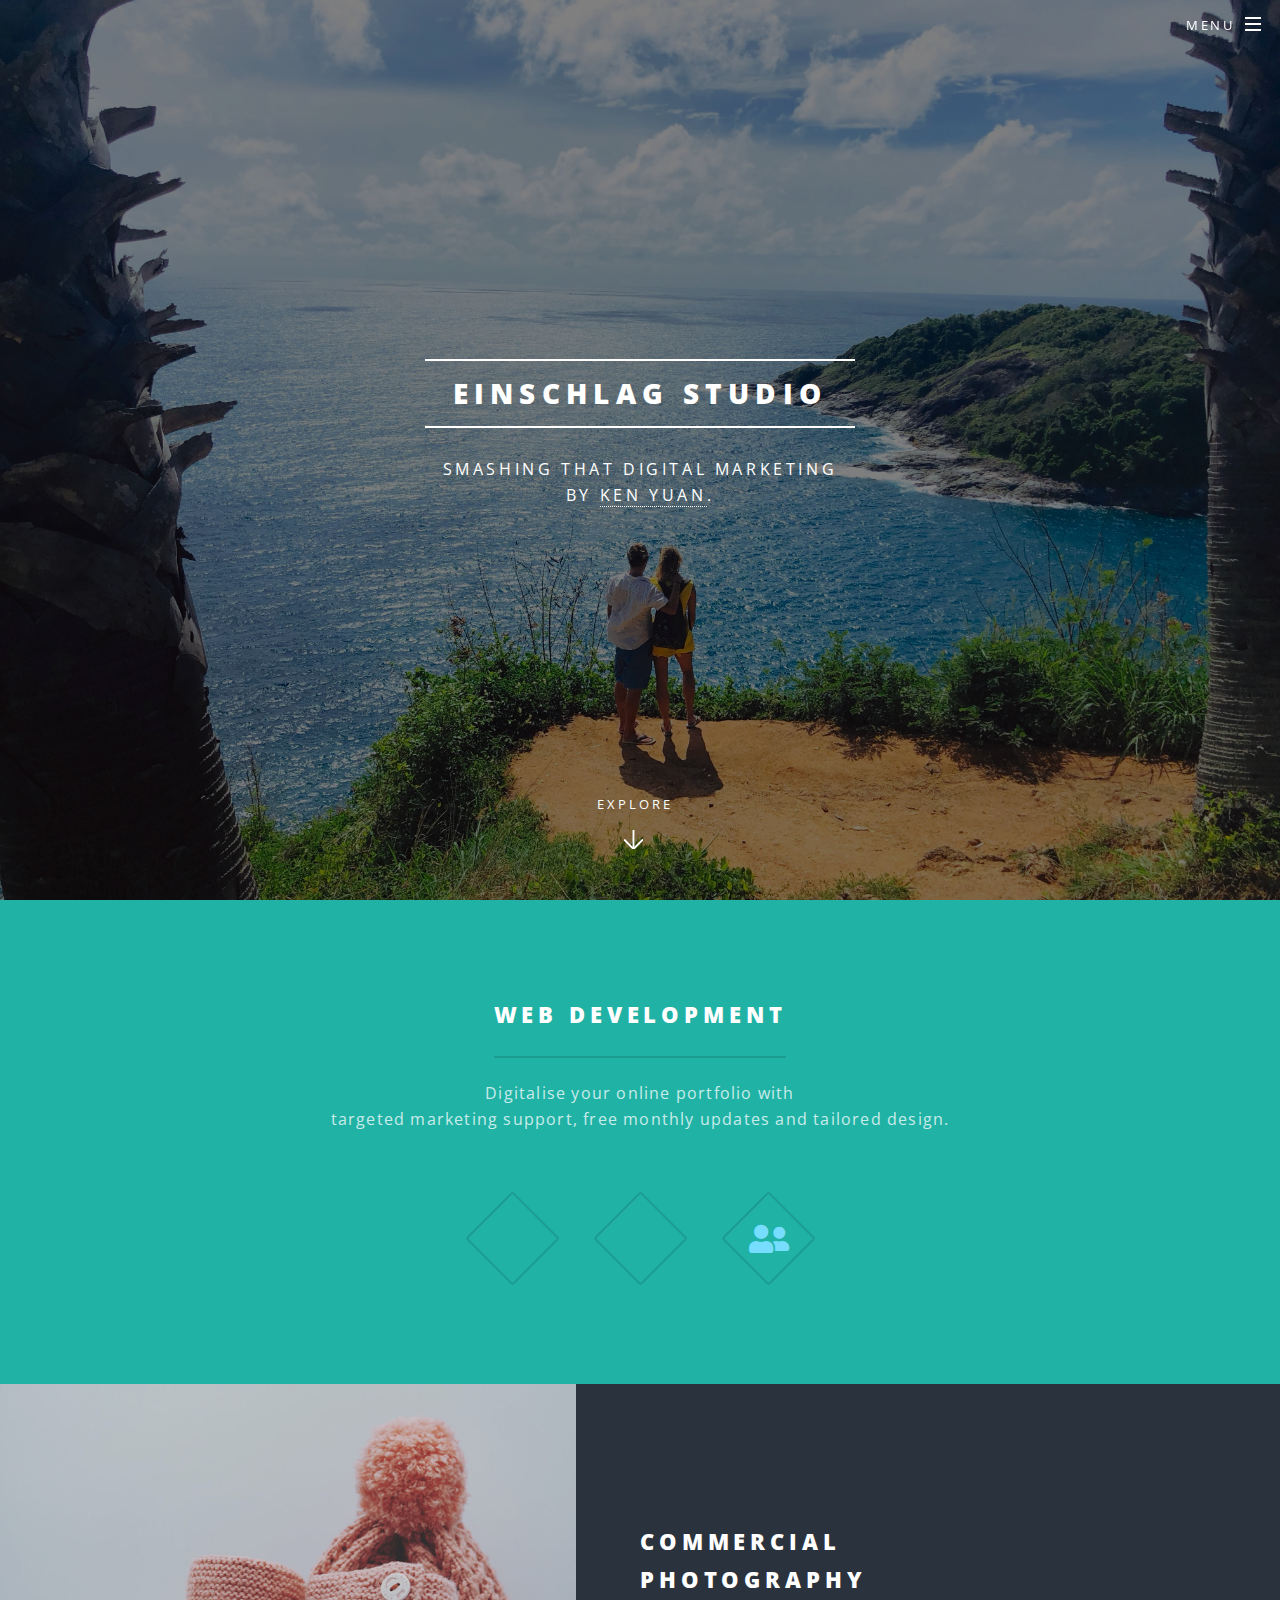
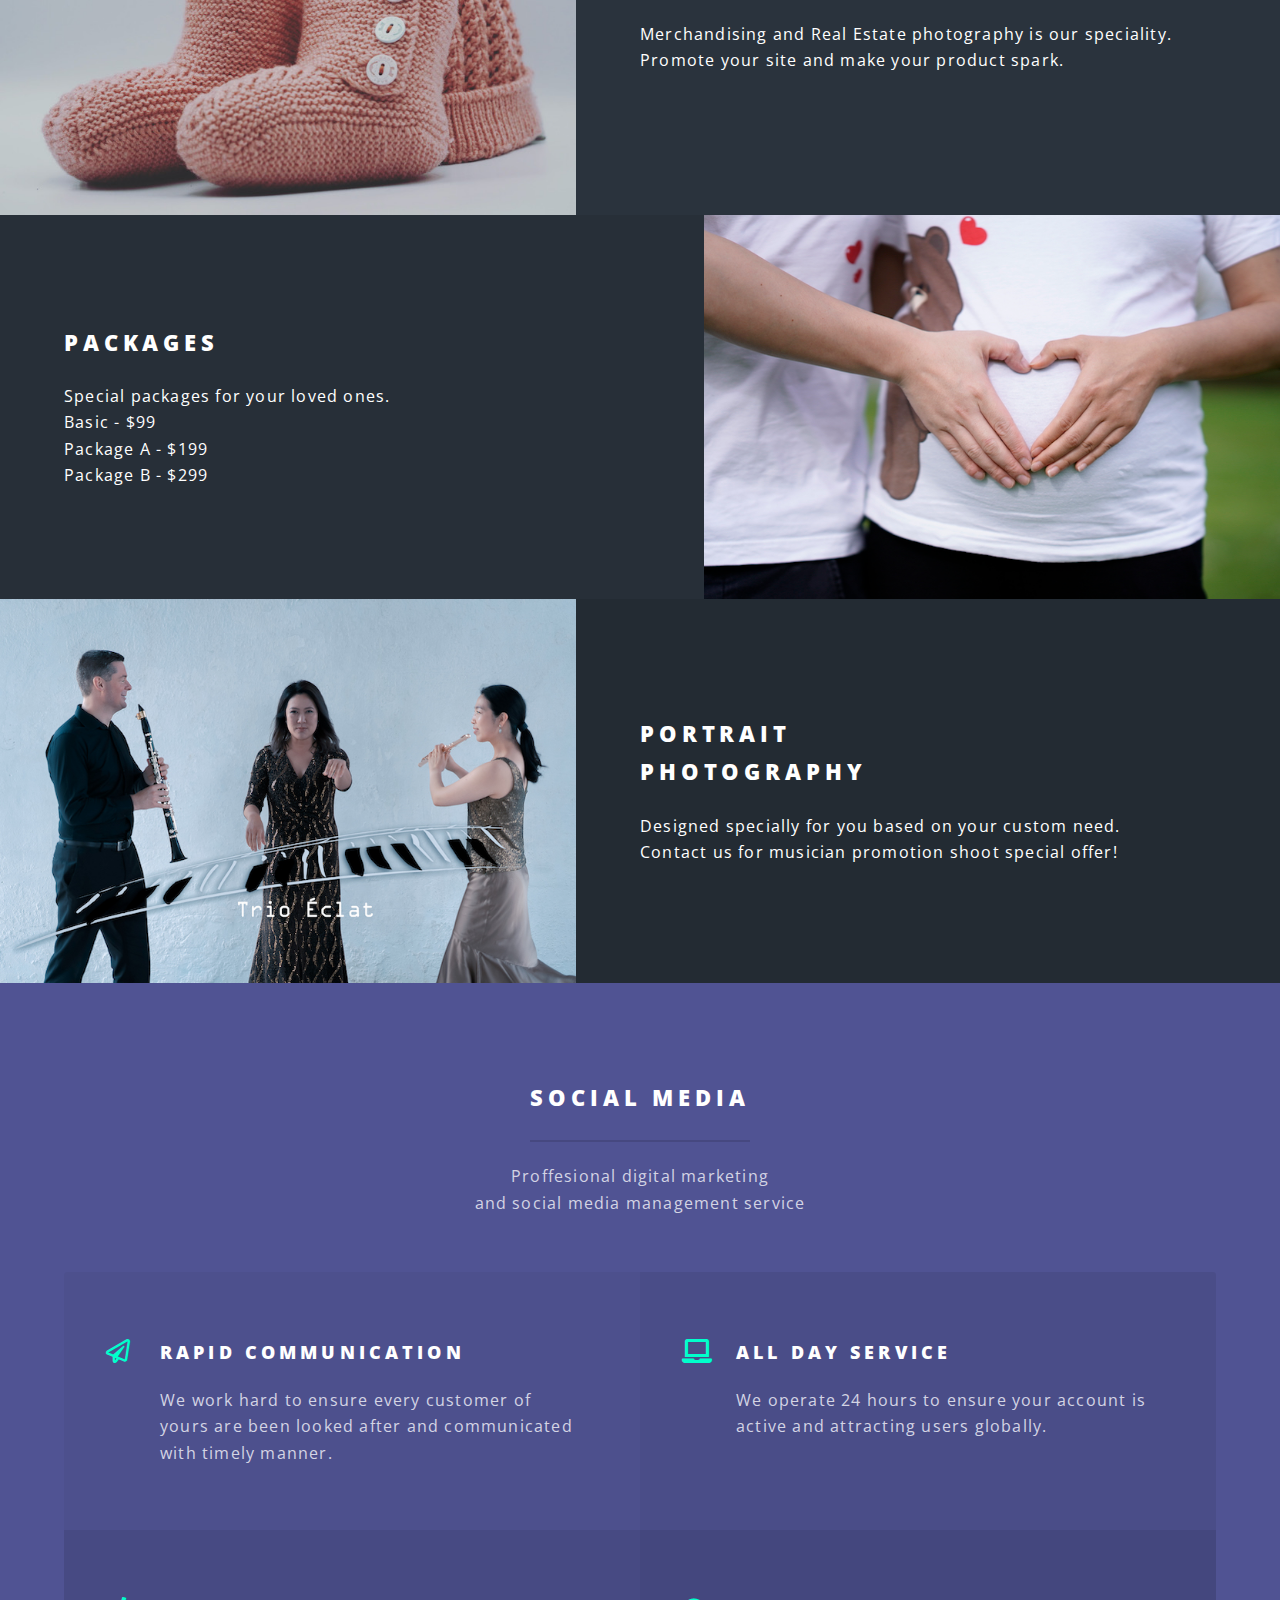
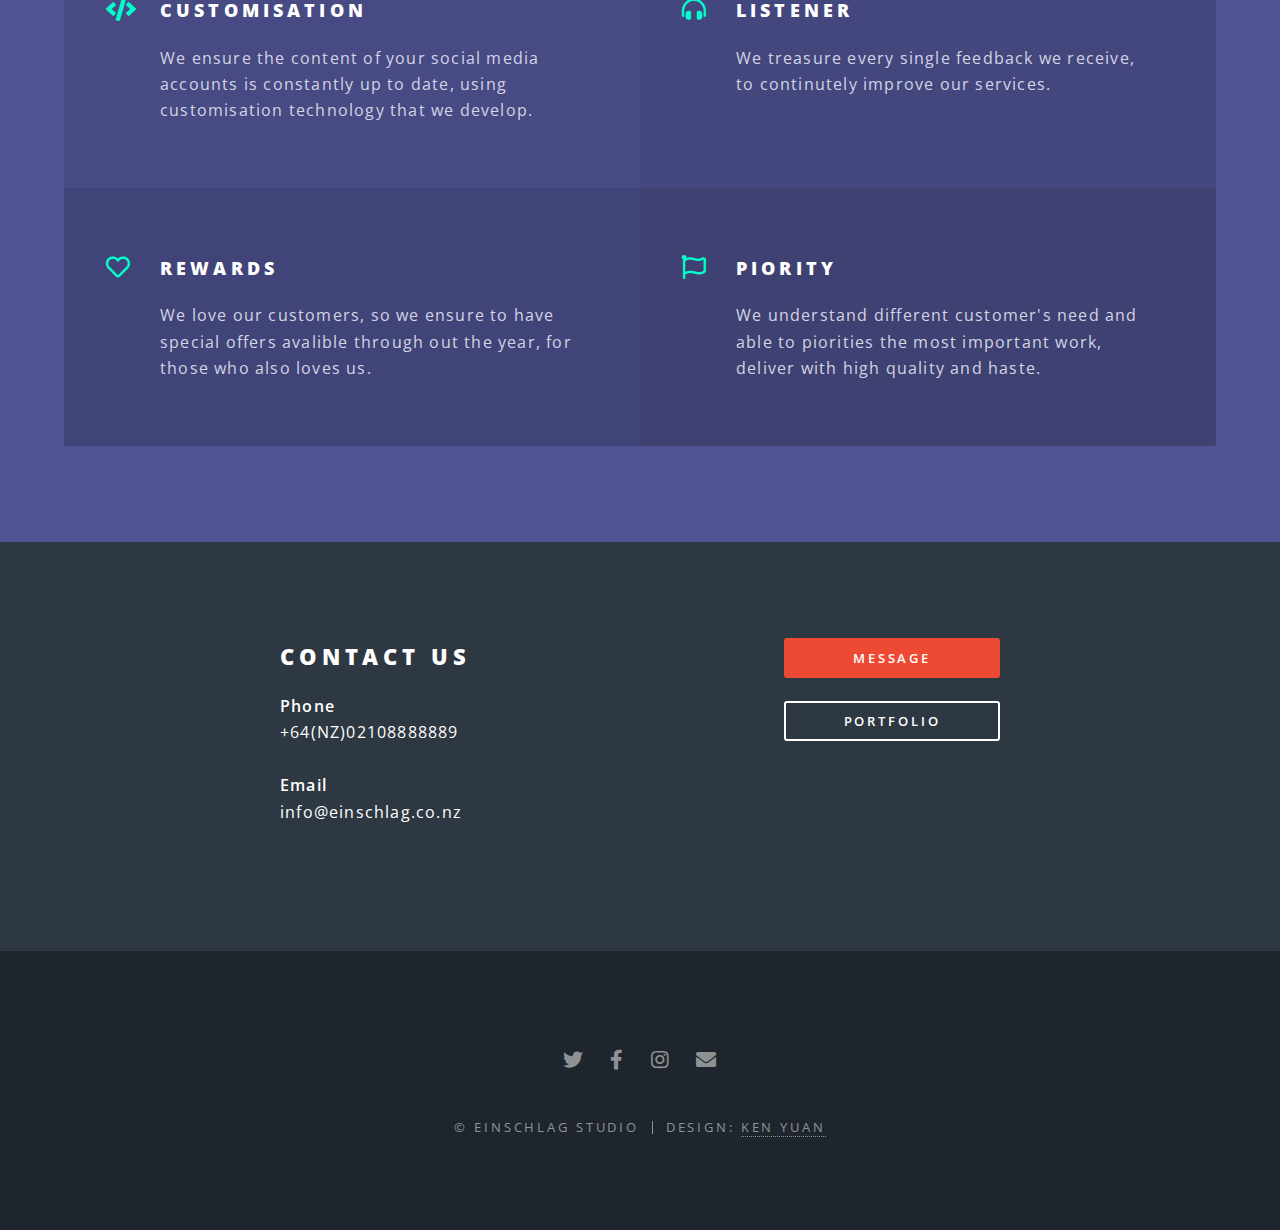
==== commit 6bdc6705: "update 7/10/20 link pages and updates" ====
--- a/index.html
+++ b/index.html
@@ -24,10 +24,11 @@
 										<ul>
 											<li><a href="index.html">Home</a></li>
 											<li><a href="#develop">Web Design</a></li>
-											<li><a href="elements.html">Photography</a></li>
-											<li><a href="#">Social Media</a></li>
-											<li><a href="#">Message</a></li>
-											<li><a href="">Portfolio</a></li>
+											<li><a href="#photo">Photography</a></li>
+											<li><a href="#media">Social Media</a></li>
+											<li><a href="portfolio/index.html">Photo Portfolio</a></li>
+											<li><a href="elements.html">Contact</a></li>
+
 										</ul>
 									</div>
 								</li>
@@ -41,7 +42,7 @@
 							<h2>Einschlag Studio</h2>
 							<p>Smashing That Digital Marketing<br />
 							
-							by <a href="">Ken Yuan</a>.</p>	
+							by <a href="identity/index.html">Ken Yuan</a>.</p>	
 						</div>
 						<a href="#one" class="more scrolly">Explore</a>
 					</section>
@@ -53,30 +54,30 @@
 							<header class="major">
 								<h2>Web Development</h2>
 								<p>Digitalise your online portfolio with </br>
-									 targeted marketing support, free monthly update and tailored design.
+									 targeted marketing support, free monthly updates and tailored design.
 								</p>
 							</header>
 							<ul class="icons major">
-								<li><span class="icon fa-gem major style1"><span class="label">Lorem</span></span></li>
-								<li><span class="icon fa-heart major style2"><span class="label">Ipsum</span></span></li>
-								<li><span class="icon solid fa-code major style3"><span class="label">Dolor</span></span></li>
+								<li><span class="icon fa-camera major style1"><span class="label">Lorem</span></span></li>
+								<li><span class="icon fa-laptop-code major style2"><span class="label">Ipsum</span></span></li>
+								<li><span class="icon solid fa-user-friends major style3"><span class="label">Dolor</span></span></li>
 							</ul>
 						</div>
 					</section>
 
 				<!-- Two -->
+				<a id="photo"></a>
 					<section id="two" class="wrapper alt style2">
 						<section class="spotlight">
 							<div class="image"><img src="images/pic01.jpg" alt="" /></div><div class="content">
-								<h2>Wedding<br />
+								<h2>Commercial<br />
 								Photography</h2>
-								<p>Capture the special moment of your life time with world class photography team</p>
+								<p>Merchandising and Real Estate photography is our speciality.<br /> Promote your site and make your product spark.</p>
 							</div>
 						</section>
 						<section class="spotlight">
 							<div class="image"><img src="images/pic02.jpg" alt="" /></div><div class="content">
-								<h2>Family<br />
-								Photography</h2>
+								<h2>Packages</h2>
 								<p>Special packages for your loved ones. <br />
 								Basic - $99<br />
 								Package A - $199<br />
@@ -90,14 +91,14 @@
 								Photography</h2>
 								<p>
 									Designed specially for you based on your custom need.<br />
-									either if you are a business professional needing a business profile <br /> 
-									or an artist promoting their new concert <br /> 
+									Contact us for musician promotion shoot special offer!
 								</p>
 							</div>
 						</section>
 					</section>
 
 				<!-- Three -->
+				<a id="media"></a>
 					<section id="three" class="wrapper style3 special">
 						<div class="inner">
 							<header class="major">
@@ -109,7 +110,7 @@
 							<ul class="features">
 								<li class="icon fa-paper-plane">
 									<h3>Rapid communication</h3>
-									<p>Speed of dealing with social media messages and feedbacks from your customer is the key to a success social media account. We work hard to ensure every customer of yours are been looked after and communicated with timely manner.</p>
+									<p>We work hard to ensure every customer of yours are been looked after and communicated with timely manner.</p>
 								</li>
 								<li class="icon solid fa-laptop">
 									<h3>All day service</h3>
@@ -136,6 +137,7 @@
 					</section>
 
 				<!-- CTA -->
+				<a id="contact"></a>
 					<section id="cta" class="wrapper style4">
 						<div class="inner">
 							<header>
@@ -147,8 +149,8 @@
 								</p>
 							</header>
 							<ul class="actions stacked">
-								<li><a href="#" class="button fit primary">Message</a></li>
-								<li><a href="#" class="button fit">Portfolio</a></li>
+								<li><a href="elements.html" class="button fit primary">Message</a></li>
+								<li><a href="portfolio/index.html" class="button fit">Portfolio</a></li>
 							</ul>
 						</div>
 					</section>
@@ -162,7 +164,7 @@
 							<li><a href="mailto:info@einschlag.co.nz" class="icon solid fa-envelope"><span class="label">Email</span></a></li>
 						</ul>
 						<ul class="copyright">
-							<li>&copy; Einschlag Studio</li><li>Design: <a href="http://html5up.net">Ken Yuan</a></li>
+							<li>&copy; Einschlag Studio</li><li>Design: <a href="identity/index.html">Ken Yuan</a></li>
 						</ul>
 					</footer>
 
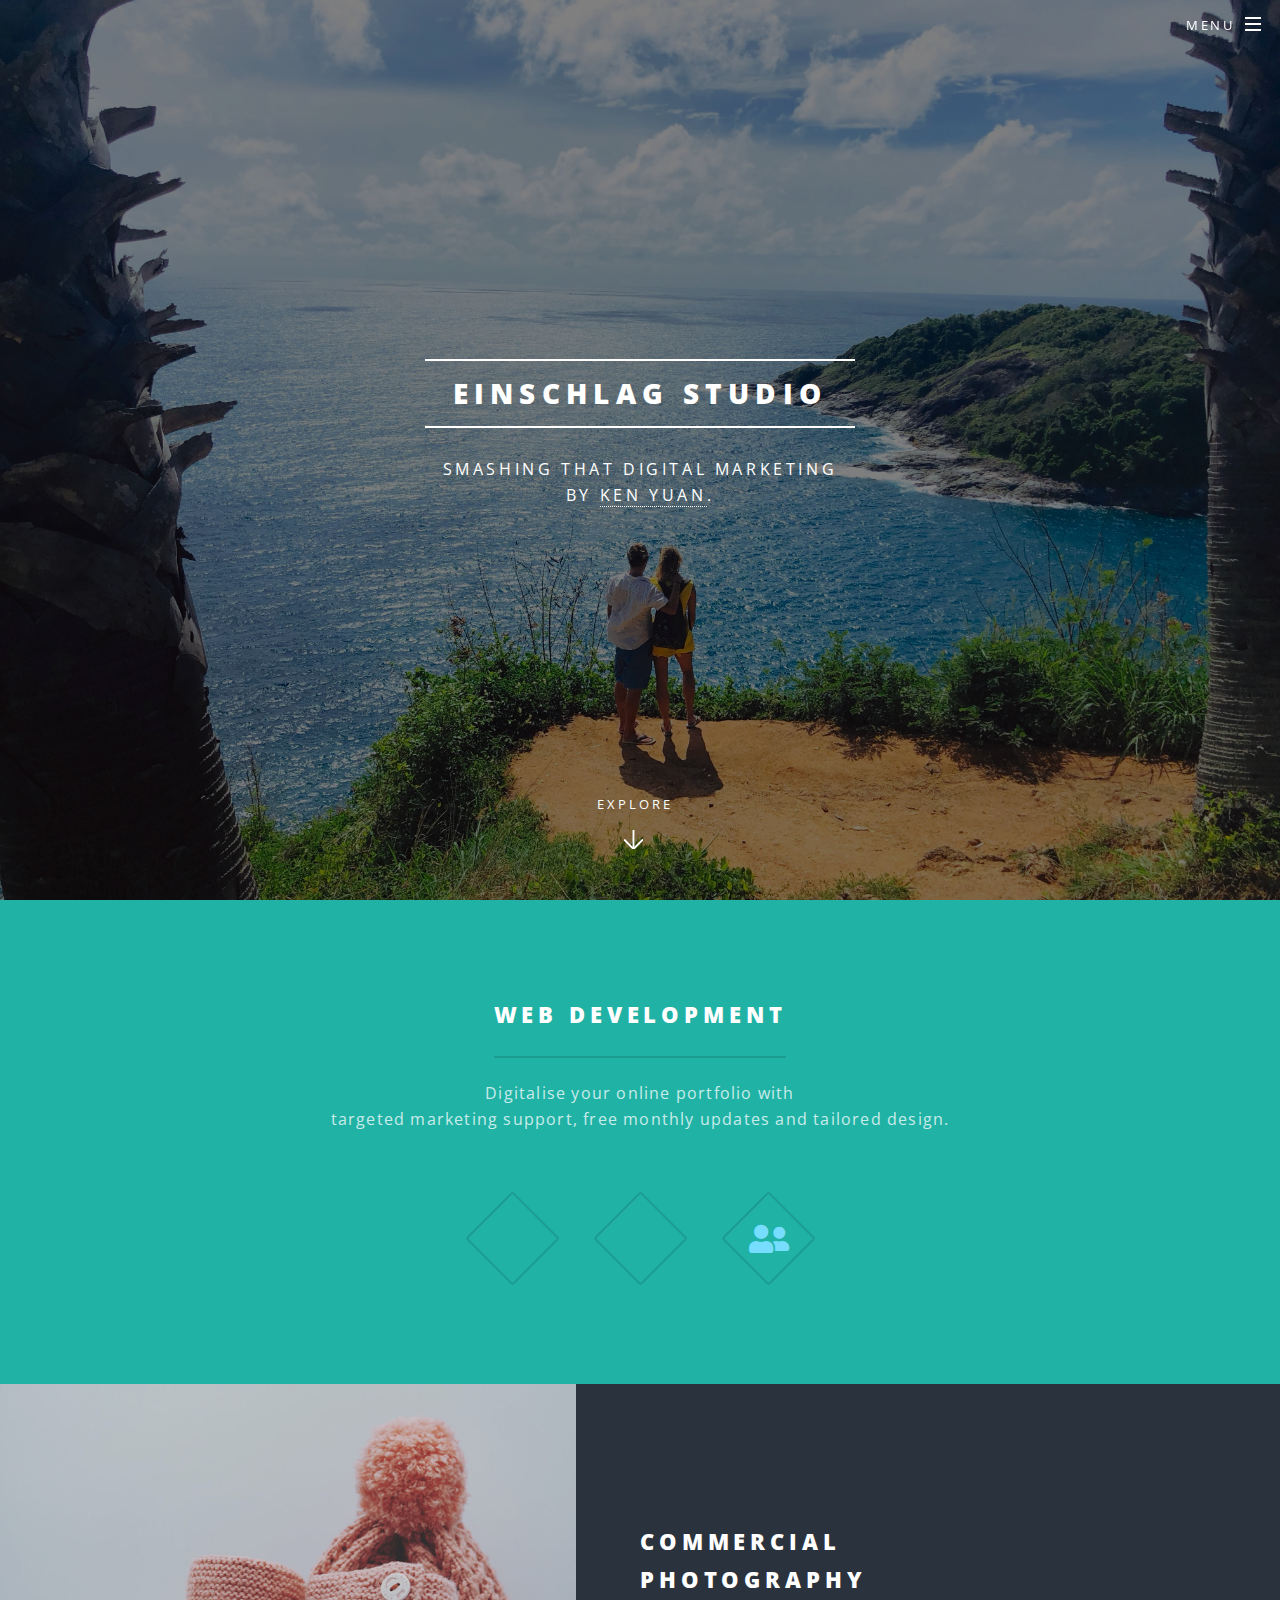
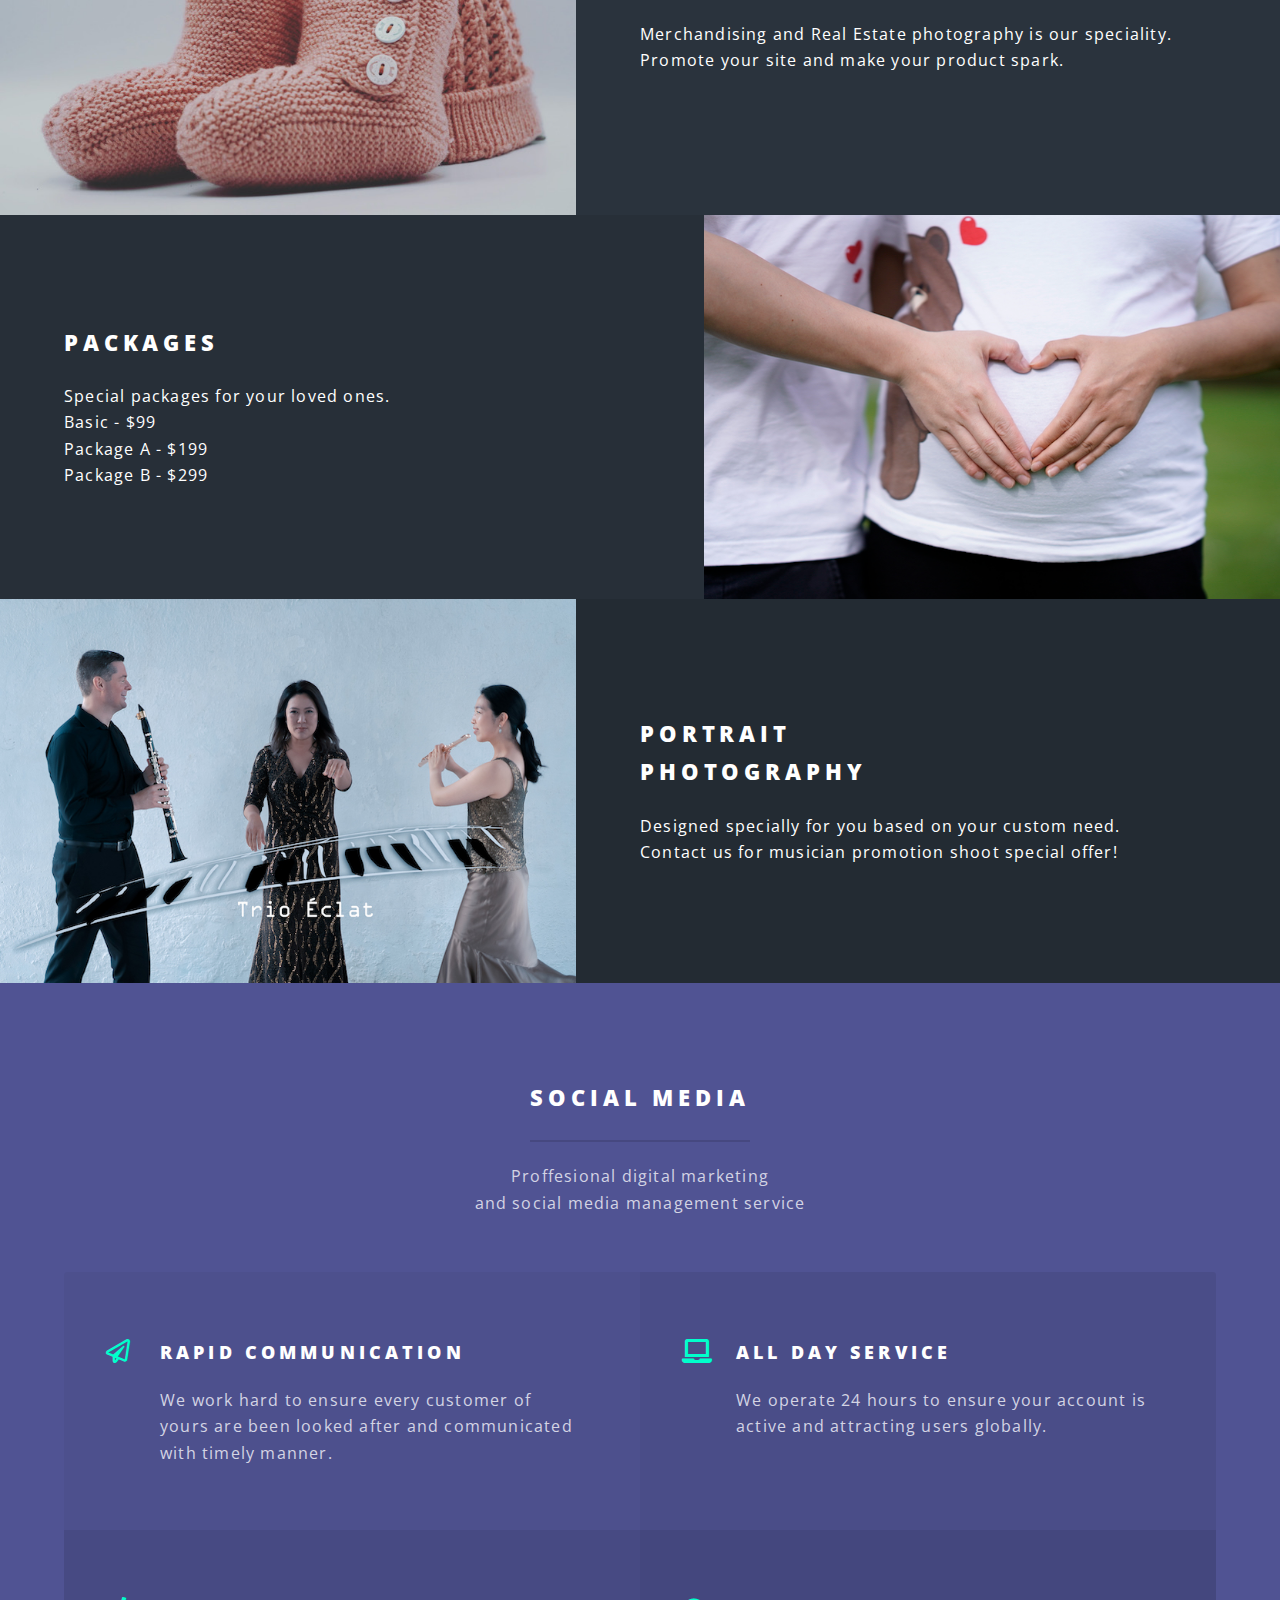
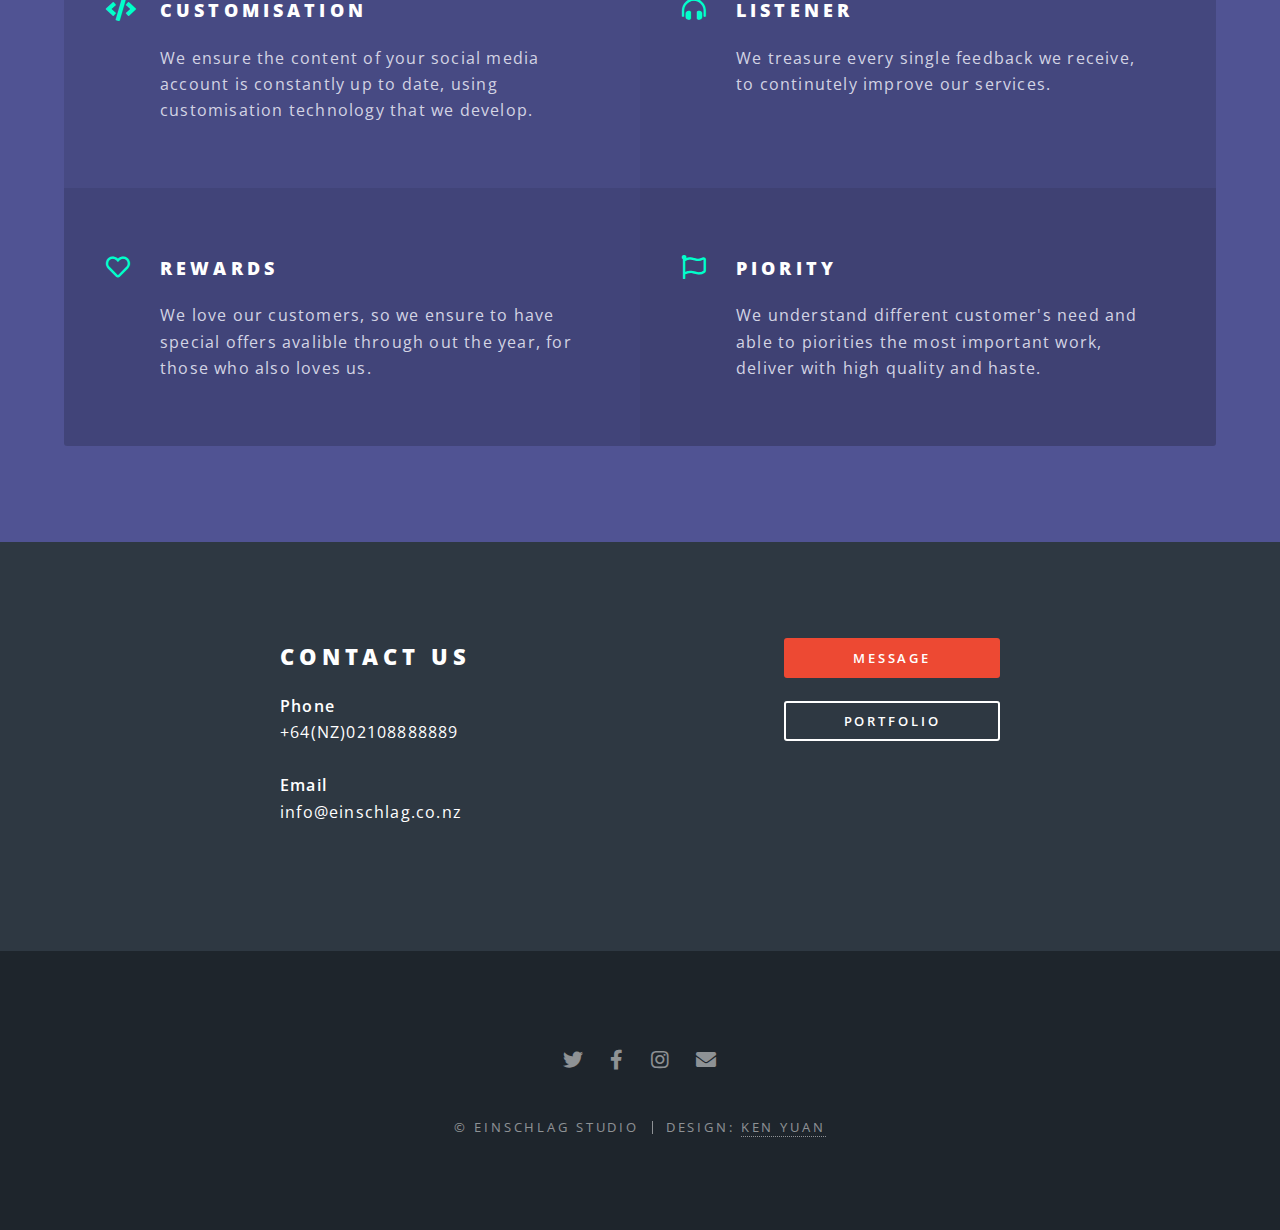
==== commit 2f2d2093: "remove spelling error" ====
--- a/index.html
+++ b/index.html
@@ -118,7 +118,7 @@
 								</li>
 								<li class="icon solid fa-code">
 									<h3>Customisation</h3>
-									<p>We ensure the content of your social media accounts is constantly up to date, using customisation technology that we develop.</p>
+									<p>We ensure the content of your social media account is constantly up to date, using customisation technology that we develop.</p>
 								</li>
 								<li class="icon solid fa-headphones-alt">
 									<h3>Listener</h3>
--- a/assets/css/main.css
+++ b/assets/css/main.css
@@ -1,11 +1,7 @@
 @import url(fontawesome-all.min.css);
 @import url("https://fonts.googleapis.com/css?family=Open+Sans:400,400italic,600,600italic,800,800italic");
 
-/*
-	Spectral by HTML5 UP
-	html5up.net | @ajlkn
-	Free for personal and commercial use under the CCA 3.0 license (html5up.net/license)
-*/
+
 
 html, body, div, span, applet, object,
 iframe, h1, h2, h3, h4, h5, h6, p, blockquote,
--- a/assets/css/noscript.css
+++ b/assets/css/noscript.css
@@ -1,8 +1,4 @@
-/*
-	Spectral by HTML5 UP
-	html5up.net | @ajlkn
-	Free for personal and commercial use under the CCA 3.0 license (html5up.net/license)
-*/
+
 
 /* Banner */
 
